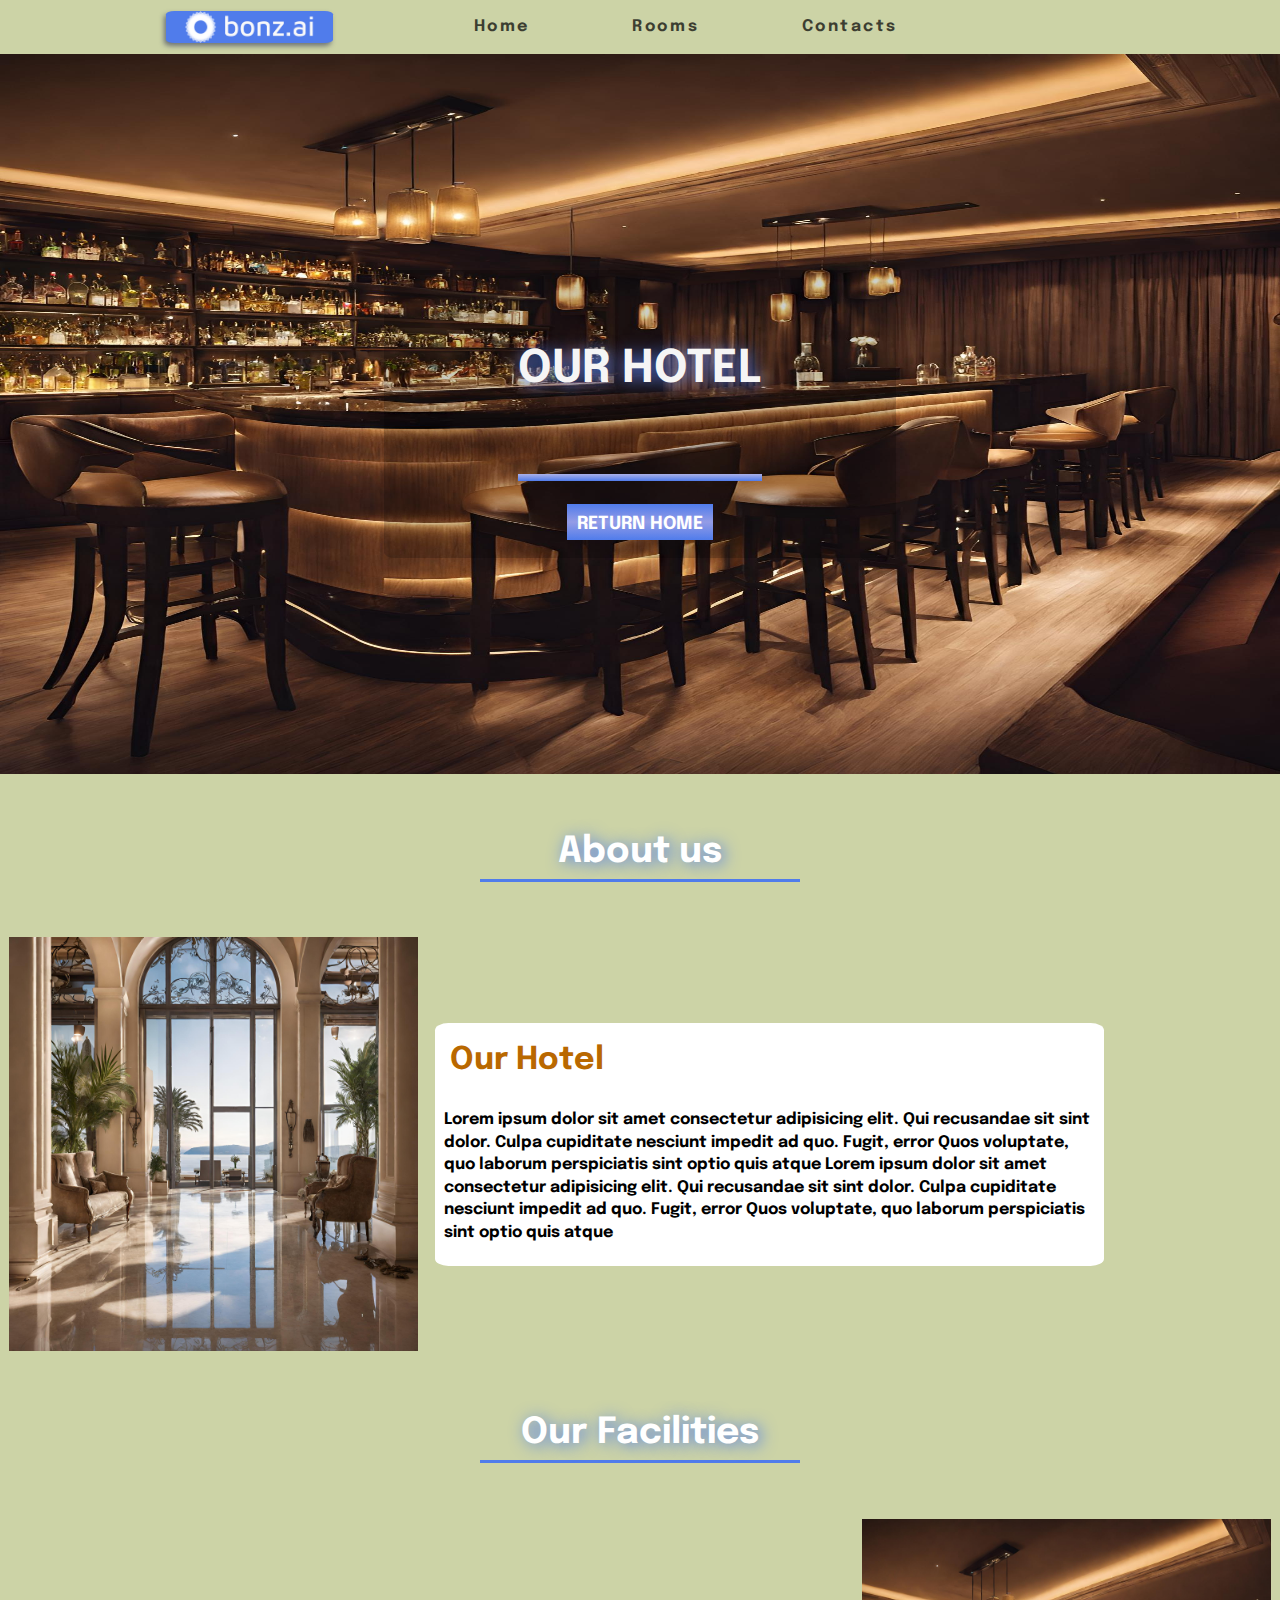
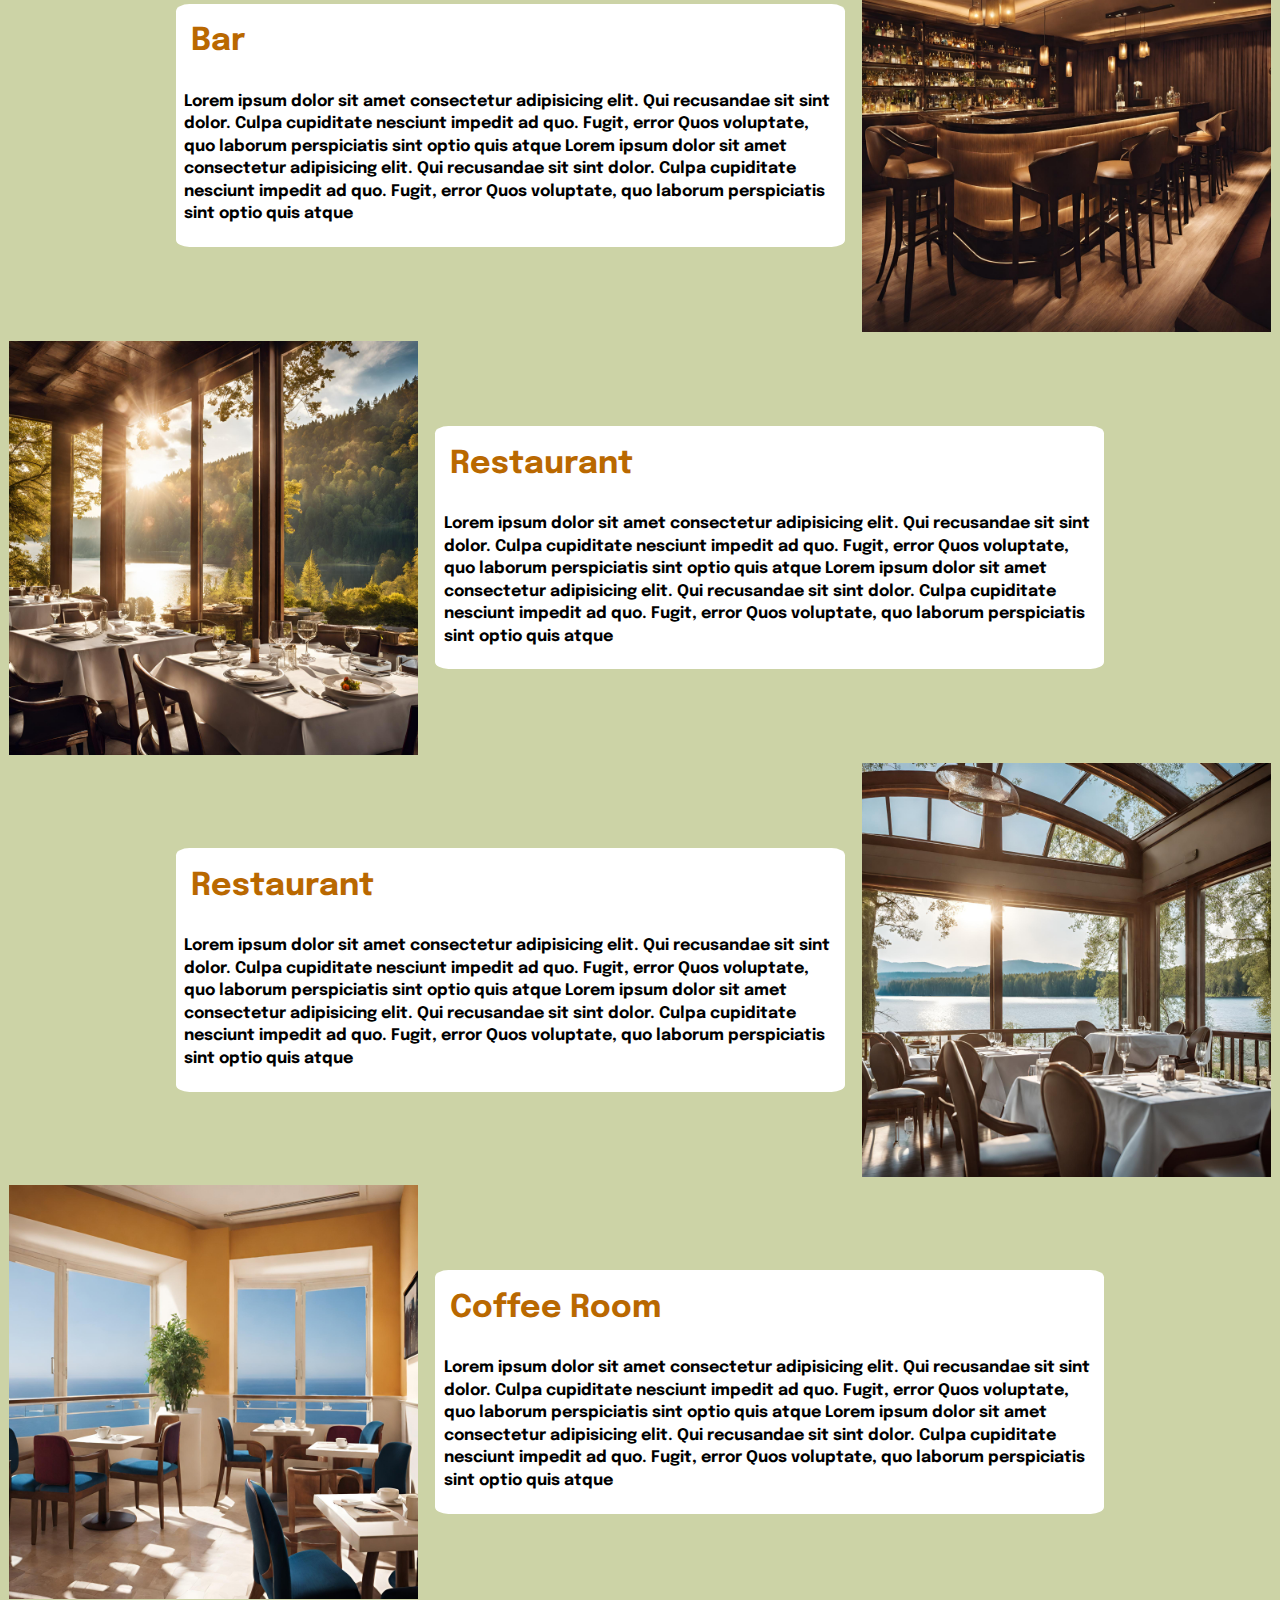
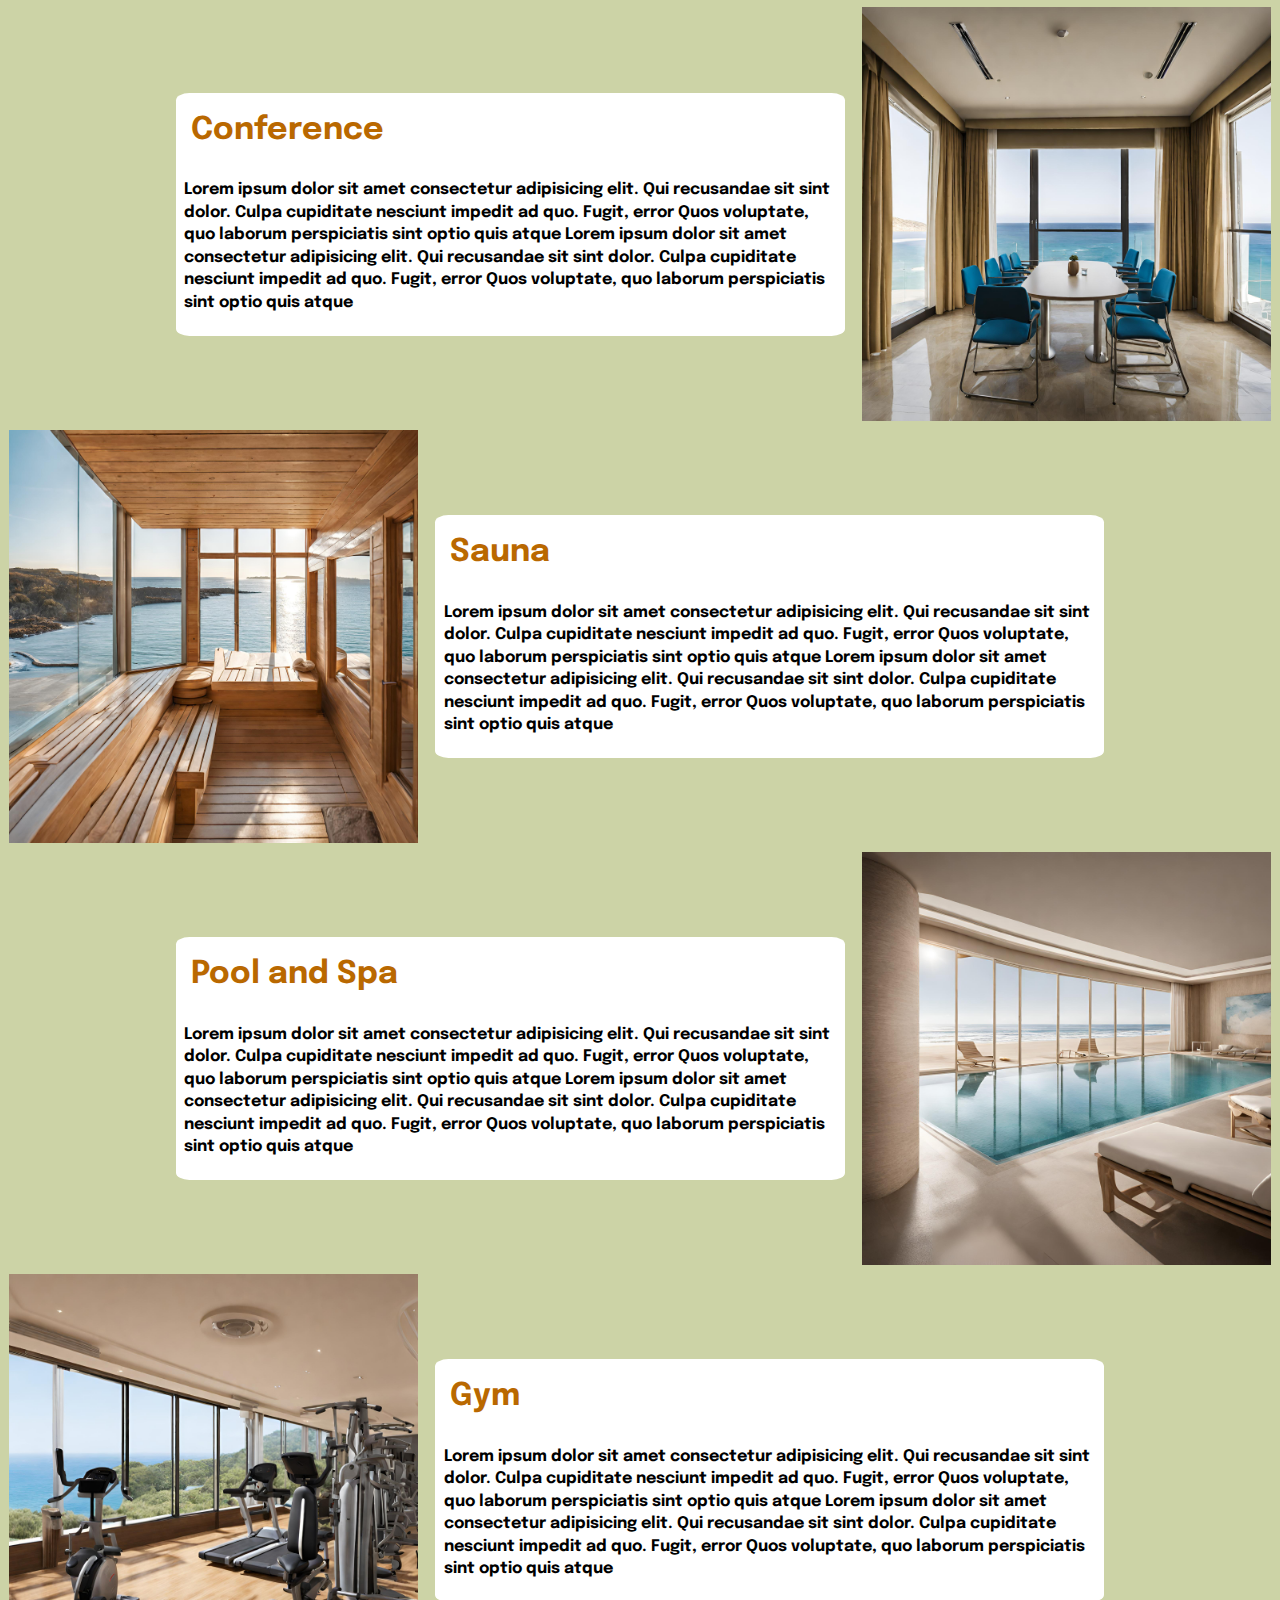
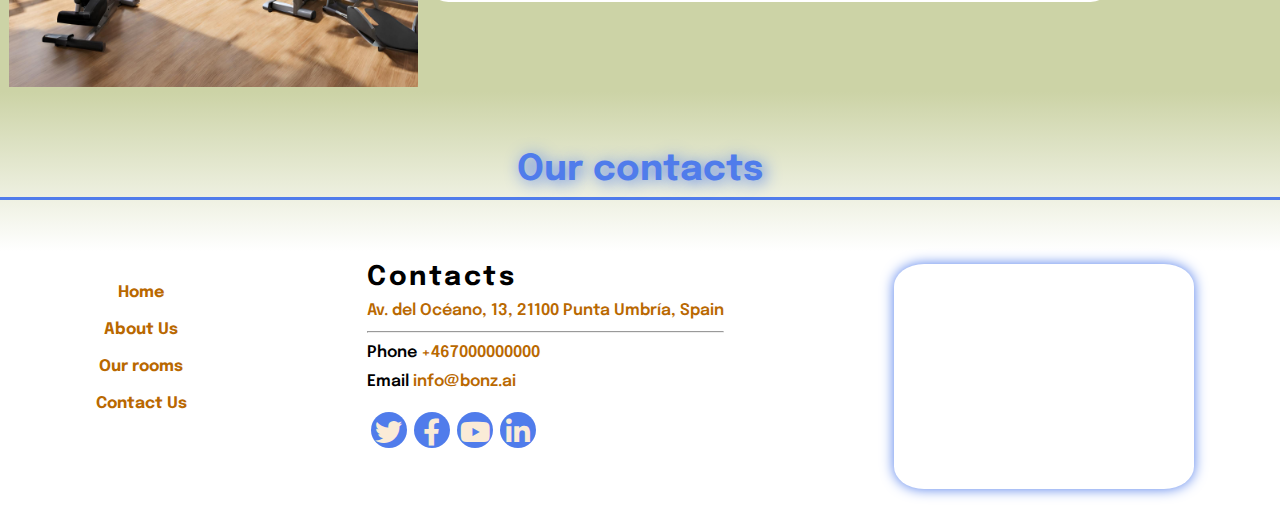
==== about us.html @ ee821bd0 "About us.html added and fixed, modified grid, some new image" ====
<!DOCTYPE html>
<html lang="en">
<head>
    <meta charset="UTF-8">
    <meta name="viewport" content="width=device-width, initial-scale=1.0">
    <meta name="author" content="Paulius Kamuntavicius">
    <link rel="icon" type="image/x-icon" href="/bonzai-assets/assets/logo/bonz.ai-logo-white-portrait.png">
    <link rel="stylesheet" href="https://cdnjs.cloudflare.com/ajax/libs/font-awesome/6.0.0-beta3/css/all.min.css">
    <link rel="stylesheet" href="./css/styles.css">
    <title>Bonzai-hotel</title>
</head>
<body>
    <section class="wrapper">
        <header class="header">
            <div class="logo">
                <img src="/bonzai-assets/assets/logo/bonz.ai-logo-white-landscape.png" alt="bonzai">
            </div>
            <nav class="navbar">
                <ul class="navbar__list">
                    <li class="navbar__item"><a href="index.html">Home</a></li>
                    <li class="navbar__item"><a href="#our-rooms">Rooms</a></li>
                    <li class="navbar__item"><a href="#contacts">Contacts</a></li>
                </ul>
            </nav>  
        </header>
        <section class="hero-image hero-image--page3">
            <section class="content">
                <h1 class="content__title content__title--modifier">OUR HOTEL</h1>
                <div class="content__line"></div>
                <a href="index.html" class="btn btn--primary margin-change">RETURN HOME</a>
            </section>
        </section>
 <!---------------------------------About us----------------------------------------------------> 

        <section class="row row--about-us">
            <h2 id="about-us" class="row-title row-title--mode">About us</h2>
        </section>

        <section class= "entrance-image">
            <img src="/bonzai-assets/assets/photos/entrance hall.jpg" alt="Entrance" class="about-us-image">
        </section>
        <article class="about-us-content">
            <section class="about-us-content-card">
                <h2 class="about-us-content__title">Our Hotel</h2>
                <p class="about-us-content__description">Lorem ipsum dolor sit amet consectetur adipisicing elit.
                     Qui recusandae sit sint dolor. Culpa cupiditate nesciunt impedit ad quo. Fugit, error Quos 
                     voluptate, quo laborum perspiciatis sint optio quis atque
                     Lorem ipsum dolor sit amet consectetur adipisicing elit. Qui recusandae sit sint dolor. Culpa
                    cupiditate nesciunt impedit ad quo. Fugit, error Quos 
                     voluptate, quo laborum perspiciatis sint optio quis atque
                    </p>
            </section>
        </article>
 <!---------------------------------Our Facilities---------------------------------------------------->

        <section class="row row--facilities-mode">
            <h2 id="facilities" class="row-title row-title--mode">Our Facilities</h2>
        </section>
        
        <article class="about-us-content about-us-content--to-right-side">
            <section class="about-us-content-card">
                <h2 class="about-us-content__title">Bar</h2>
                <p class="about-us-content__description">Lorem ipsum dolor sit amet consectetur adipisicing elit.
                     Qui recusandae sit sint dolor. Culpa cupiditate nesciunt impedit ad quo. Fugit, error Quos 
                     voluptate, quo laborum perspiciatis sint optio quis atque
                     Lorem ipsum dolor sit amet consectetur adipisicing elit. Qui recusandae sit sint dolor. Culpa
                    cupiditate nesciunt impedit ad quo. Fugit, error Quos 
                     voluptate, quo laborum perspiciatis sint optio quis atque
                    </p>
            </section>
        </article>
        <section class= "bar-image">
            <img src="/bonzai-assets/assets/photos/inside bar .jpg" alt="Bar" class="about-us-image">
        </section>
        
        <section class= "restaurant1-image">
            <img src="/bonzai-assets/assets/photos/restaurant with lake.jpg" alt="Restaurant 1" class="about-us-image">
        </section>
        <article class="about-us-content">
            <section class="about-us-content-card">
                <h2 class="about-us-content__title">Restaurant</h2>
                <p class="about-us-content__description">Lorem ipsum dolor sit amet consectetur adipisicing elit.
                     Qui recusandae sit sint dolor. Culpa cupiditate nesciunt impedit ad quo. Fugit, error Quos 
                     voluptate, quo laborum perspiciatis sint optio quis atque
                     Lorem ipsum dolor sit amet consectetur adipisicing elit. Qui recusandae sit sint dolor. Culpa
                    cupiditate nesciunt impedit ad quo. Fugit, error Quos 
                     voluptate, quo laborum perspiciatis sint optio quis atque
                    </p>
            </section>
        </article>

        <article class="about-us-content about-us-content--to-right-side">
            <section class="about-us-content-card">
                <h2 class="about-us-content__title">Restaurant</h2>
                <p class="about-us-content__description">Lorem ipsum dolor sit amet consectetur adipisicing elit.
                     Qui recusandae sit sint dolor. Culpa cupiditate nesciunt impedit ad quo. Fugit, error Quos 
                     voluptate, quo laborum perspiciatis sint optio quis atque
                     Lorem ipsum dolor sit amet consectetur adipisicing elit. Qui recusandae sit sint dolor. Culpa
                    cupiditate nesciunt impedit ad quo. Fugit, error Quos 
                     voluptate, quo laborum perspiciatis sint optio quis atque
                    </p>
            </section>
        </article>
        <section class= "restaurant2-image">
            <img src="/bonzai-assets/assets/photos/restaurant with lake view.jpg" alt="Restaurant 2" class="about-us-image">
        </section>

        <section class= "coffee-room-image">
            <img src="/bonzai-assets/assets/photos/coffe room 2.jpg" alt="Coffee room" class="about-us-image">
        </section>
        <article class="about-us-content">
            <section class="about-us-content-card">
                <h2 class="about-us-content__title">Coffee Room</h2>
                <p class="about-us-content__description">Lorem ipsum dolor sit amet consectetur adipisicing elit.
                     Qui recusandae sit sint dolor. Culpa cupiditate nesciunt impedit ad quo. Fugit, error Quos 
                     voluptate, quo laborum perspiciatis sint optio quis atque
                     Lorem ipsum dolor sit amet consectetur adipisicing elit. Qui recusandae sit sint dolor. Culpa
                    cupiditate nesciunt impedit ad quo. Fugit, error Quos 
                     voluptate, quo laborum perspiciatis sint optio quis atque
                    </p>
            </section>
        </article>
        <article class="about-us-content about-us-content--to-right-side">
            <section class="about-us-content-card">
                <h2 class="about-us-content__title">Conference</h2>
                <p class="about-us-content__description">Lorem ipsum dolor sit amet consectetur adipisicing elit.
                     Qui recusandae sit sint dolor. Culpa cupiditate nesciunt impedit ad quo. Fugit, error Quos 
                     voluptate, quo laborum perspiciatis sint optio quis atque
                     Lorem ipsum dolor sit amet consectetur adipisicing elit. Qui recusandae sit sint dolor. Culpa
                    cupiditate nesciunt impedit ad quo. Fugit, error Quos 
                     voluptate, quo laborum perspiciatis sint optio quis atque
                    </p>
            </section>
        </article>
        <section class= "meeting-room-image">
            <img src="/bonzai-assets/assets/photos/meeting-room.jpg" alt="Meeting-room" class="about-us-image">
        </section>

        <section class= "sauna-image">
            <img src="/bonzai-assets/assets/photos/sauna with view 2.jpg" alt="Sauna" class="about-us-image">
        </section>
        <article class="about-us-content">
            <section class="about-us-content-card">
                <h2 class="about-us-content__title">Sauna</h2>
                <p class="about-us-content__description">Lorem ipsum dolor sit amet consectetur adipisicing elit.
                     Qui recusandae sit sint dolor. Culpa cupiditate nesciunt impedit ad quo. Fugit, error Quos 
                     voluptate, quo laborum perspiciatis sint optio quis atque
                     Lorem ipsum dolor sit amet consectetur adipisicing elit. Qui recusandae sit sint dolor. Culpa
                    cupiditate nesciunt impedit ad quo. Fugit, error Quos 
                     voluptate, quo laborum perspiciatis sint optio quis atque
                    </p>
            </section>
        </article>
        <article class="about-us-content about-us-content--to-right-side">
            <section class="about-us-content-card">
                <h2 class="about-us-content__title">Pool and Spa</h2>
                <p class="about-us-content__description">Lorem ipsum dolor sit amet consectetur adipisicing elit.
                     Qui recusandae sit sint dolor. Culpa cupiditate nesciunt impedit ad quo. Fugit, error Quos 
                     voluptate, quo laborum perspiciatis sint optio quis atque
                     Lorem ipsum dolor sit amet consectetur adipisicing elit. Qui recusandae sit sint dolor. Culpa
                    cupiditate nesciunt impedit ad quo. Fugit, error Quos 
                     voluptate, quo laborum perspiciatis sint optio quis atque
                    </p>
            </section>
        </article>
        <section class= "pool-image">
            <img src="/bonzai-assets/assets/photos/inside pool1.jpg" alt="Pool" class="about-us-image">
        </section>

        <section class= "gym-image">
            <img src="/bonzai-assets/assets/photos/gym.jpg" alt="Gym" class="about-us-image">
        </section>
        <article class="about-us-content">
            <section class="about-us-content-card">
                <h2 class="about-us-content__title">Gym</h2>
                <p class="about-us-content__description">Lorem ipsum dolor sit amet consectetur adipisicing elit.
                     Qui recusandae sit sint dolor. Culpa cupiditate nesciunt impedit ad quo. Fugit, error Quos 
                     voluptate, quo laborum perspiciatis sint optio quis atque
                     Lorem ipsum dolor sit amet consectetur adipisicing elit. Qui recusandae sit sint dolor. Culpa
                    cupiditate nesciunt impedit ad quo. Fugit, error Quos 
                     voluptate, quo laborum perspiciatis sint optio quis atque
                    </p>
            </section>
        </article>
        

 <!---------------------------------Contacts---------------------------------------------------->

        <section class="row row--contacts-mode">
            <h2 id="contacts" class="row-title row-title--mode">Our contacts</h2>
        </section>
        
        <footer class="footer">
            <section class="contact contact--section">
                <section>
                    <section class="hotel-links">
                        <a class="hotel-links__link" href="index.html">Home</a>
                        <a class="hotel-links__link" href="">About Us</a>
                        <a class="hotel-links__link" href="#our-rooms">Our rooms</a>
                        <a class="hotel-links__link" href="#contacts">Contact Us</a>
                    </section>
                </section>
                <section class="contact__info">
                    <h4 class="contact__title">Contacts</h4>
                    <p class="contact__address">Av. del Océano, 13, 21100 Punta Umbría, Spain</p>
                    <hr>
                    <p class="contact__phone">
                        <span class="contact__label">Phone</span>
                        <a href="tel:+467000000000" class="contact__link"> +467000000000</a>       
                    </p>
                    <p class="contact__email">
                        <span class="contact__label">Email</span>
                        <a href="mailto:info@bonz.ai" class="contact__link"> info@bonz.ai</a>
                    </p>
                    <section class="social-icons">
                        <a class="social-icons__link" href="https://twitter.com"><i class="fab fa-twitter"></i></a>
                        <a class="social-icons__link" href="https://www.facebook.com"><i class="fab fa-facebook-f"></i></a>
                        <a class="social-icons__link" href="https://www.youtube.com/"><i class="fab fa-youtube"></i></a>
                        <a class="social-icons__link" href="https://www.linkedin.com/"><i class="fab fa-linkedin-in"></i></a>
                    </section>
                </section>
                <section class="contact__map">
                    <iframe class="contact__map-iframe" src="https://www.google.com/maps/embed?pb=!1m14!1m8!1m3!1d6357.996415092748!2d-6.957018733153705!3d37.176513569054876!3m2!1i1024!2i768!4f13.1!3m3!1m2!1s0xd11d6d578b47a79%3A0xef278a4474e8c852!2sPlaya%20de%20Punta%20Umbr%C3%ADa!5e0!3m2!1sen!2sse!4v1697288946475!5m2!1sen!2sse"  allowfullscreen="" loading="lazy" referrerpolicy="no-referrer-when-downgrade"></iframe>
                </section>
            </section>
        </footer>    
    </section>
</body>
</html>
---- css/styles.css ----
@import url("https://fonts.googleapis.com/css2?family=Roboto+Slab&display=swap");
@import url('vanilla.css');
@import url('https://fonts.googleapis.com/css2?family=Epilogue:ital,wght@0,200;0,600;0,700;0,800;0,900;1,200;1,800&display=swap');

:root
{
    --bg-div-color: #B2008A;
    --bg--color: #ccd3a6;
    --elements-blue-color: #507ceb;
    --text-brown-color: #b96800;
}
* {
    font-family: 'Epilogue';
    box-sizing: border-box;
    margin: 0;
    padding: 0;
}
body {
    /*font-family: 'Roboto Slab', serif;*/
    width: 100%;

}


.wrapper {
    display: grid;
    height: 100vh;
    margin: 0 auto;
    grid-template-columns: repeat(3,1fr);
    grid-auto-rows: 1fr; 
    row-gap: 0%;
}
/*----------------------Header----------------------*/
.header {
    margin: auto;
    height: 100%;
    width: 100%;
    background: var(--bg--color);
    grid-column: span 3;
    display: flex;
    justify-content: flex-start;
    align-items: center;
    padding-inline-start: 13vw;
}

.navbar {
    margin-right: auto;
    padding-left: 8%;
}
.navbar__list {
    display: flex;
    list-style: none;

}
.logo {
    display: flex;
    max-height: 5vh;
    min-width: 15%;
    margin: 1% 0 1%;
    /*aspect-ratio: 10/2;*/
    background-color: #507ceb;
    border-radius: 5% / 10%;
    box-shadow: -2px 3px 5px 0px rgba(50,56,89,0.61);
    
      
}
.logo img {
    object-fit: contain;
    min-width: 100%;
    height: 3.5vh;
}
.navbar__item {
    padding-inline: 4vw;
    
    
}
.navbar__item a {
    font-family: 'Epilogue';
    letter-spacing: 0.2vw;
    font-weight: 700;
    text-decoration: none;
    color: black;
    opacity: 0.7;
}
.navbar__item a:hover {
    opacity: 1;
    font-weight: 900;
}

/*------------------------Hero image-------------------------*/

.hero-image {
    grid-column: span 3;
    background-repeat: no-repeat;
    background-size: 100% 100%;
    aspect-ratio: 16/9;
    width: 100%;
    height: 100%;
    max-width: 100vw;
    display: flex;
    justify-content: center;
    align-items: center;
}

.hero-image--page1 {
    background-image:url(/bonzai-assets/assets/photos/09-day.jpg);
}

.hero-image--page2 {
    background-image:url(/bonzai-assets/assets/photos/09-night.jpg);
}

.hero-image--page3 {
    background-image: url(/bonzai-assets/assets/photos/inside\ bar\ .jpg);
}

.content
{
    width:40%;
    min-width: fit-content;
    height:40%;
    background:#00000030;
    display: flex;
    flex-direction: column;
    justify-content: center;
    align-items: center;
    padding: 0 1%;
    border-radius: 2%;
    cursor: default;
}
.content__title
{
    object-fit: contain;
    margin: auto;
    font-size: 5vh;
    color: whitesmoke;
    text-shadow: 0.1rem 0.1rem black;
}
.content__title--modifier {
    text-shadow: 0.1rem 0.1rem 1rem var(--elements-blue-color);
}

.content__line {
    height: 0.8vh;
    background: linear-gradient(#aab0e7, var(--elements-blue-color));
    margin: 1% 0 1%; 
    width: 50%;
    letter-spacing: 0.1vw;
}
.content__title2 {

    margin: auto;
    font-size: 2vh;
    color: whitesmoke;
    letter-spacing: 0.2vw;
}
.btn {
    width: 30%;
    height: 4vh;
    margin: 5vh auto 3vh;
    text-decoration: none;
    display: flex;
    justify-content: center;
    align-items: center;
    font-family: 'Epilogue';
    font-weight: bold;
    padding-top: 1%;
    
}
.btn--primary {
    background:linear-gradient(#507ceb,#949ce6,#507ceb);
    color: white; 
    font-size: 2vh;
    transition: 0.8s;
}
.btn--primary:hover
{
    box-shadow: 0px 5px 6px 3px rgba(50,56,89,0.61);
    font-size: 2.2vh;
    transform: scale(1.1);
}

.margin-change {
    margin: 2vh 2vw 2vh;
}

/*-----------------------------Searchbar------------------*/
.search-bar
{
    grid-column: span 3;
    background:linear-gradient(#ffffff,#ccd3a6);
    display: flex;
    align-items: center;
    justify-content: center;
    padding: 1% 0 0;
    height: 8vh;

}

.search-bar--column {
    flex-direction: column;
    gap: 1vh;
    padding: 2vh 1vw 1vh 1vw;
    height: auto;

}

#search-form {
    display: flex;
    align-items: center;
    flex-wrap: wrap;
    gap: 2vw;
}

.arrival,.btn--secondary {
    margin: 0 3vw;
}

.btn--secondary {

    background:linear-gradient(#507ceb,#949ce6,#507ceb);
    width: 10%;
    height: 75%;
    border-radius: 1vh;
    font-size: 100%;
    color: white;
    padding: 0;
    transition: 0.8s;
}

.btn--secondary:hover {
    box-shadow: 0px 5px 6px 3px rgba(50,56,89,0.61);
    font-size: 2.2vh;
    transform: scale(1.05)translateY(-5%);
    
    
}

.arrival__text,.departure__text {

    font-weight: bold;
    letter-spacing: 0.1vw;
}

.selection-window,.search-bar option{

    font-weight: 600;
    background-color: beige;
}

.search-bar__rooms {
    font-weight: bold;
    letter-spacing: 0.1vw;
    color: var(--text-brown-color);
}

.checkbox-bar {
    display: flex;
    gap: 2vw
}

.checkbox-bar--mod
{
    color: var(--text-brown-color);
    font-size: 2vh;
    font-weight: 600;
}

.guests__label,
.room-type__label{
    font-weight:600;
    color: var(--text-brown-color);
}

.room-type__select,
.guests__select {
    font-weight:600;
    color:var(--elements-blue-color);
}

#price-value,
#size-value {
    color: var(--elements-blue-color);
}

.checkbox-bar__label,
.checkbox-bar__checkbox {
   margin : 1vh 0 0;
}

.checkbox-bar__checkbox {
    height: 1rem;
    width: 1rem;
}

.custom-range {
    -webkit-appearance: none;
    background: linear-gradient(to right, #8fa4dac2, #507ceb, #0000ff);
    border-radius: 10% 10% / 90% 90%;
}
.custom-range::-webkit-slider-thumb {
    -webkit-appearance: none;
    appearance: none;
    width: 1rem;
    height: 1rem;
    background: var(--text-brown-color); 
    border-radius: 50%; 
}
.submit-button {
    padding: 0 0.5vw;
    font-size: 2vh;
    font-weight: 600;
    color: white;
    background-color: var(--text-brown-color);
    border: none;
    transition: 0.5s;
    width: fit-content;
    border-radius: 10% / 50%;
    
}
.submit-button:hover {
    transform: scale(1.1);
    box-shadow: 0px 4px 9px 5px rgba(50,56,89,0.61);
}
/*-----------------------------------Row between-----------------*/
.row {

    display: flex;
    align-items: center;
    justify-content: center;
    background-color: #ccd3a6;
}

.row--services-mode {
    grid-column: span 3;


}

.row--rooms-mode {
    grid-column: span 3;
    min-width: fit-content;

}
.row--rooms-mode2 {
    grid-column: span 3;
}

.row--contacts-mode {
    grid-column: span 3;

}

.row--services-mode,
.row--rooms-mode,
.row--contacts-mode,
.row--facilities-mode,
.row--about-us {
    padding: 4% 0 4%;
}

.row-title {
    width: 25vw;
    min-width: fit-content;
    display: flex;
    align-items: center;
    justify-content: center;
    cursor:default;
}
.row-title--mode {
    color: white;
    border-bottom: 0.2rem solid var(--elements-blue-color);
    text-shadow: 0.2rem 0.1rem 1rem var(--elements-blue-color);
    font-size: 4vh;
    padding: 1vh 0;
    
}
.row--contacts-mode h2 {
    width: 100%;
    color: var(--elements-blue-color);

}
.row--contacts-mode {
background:linear-gradient(#ccd3a6,#ffffff);
}

.row--facilities-mode {
    grid-column: span 3;

}
.row--about-us {
    grid-column: span 3;
}

/*-------------------------------------Our services------------------------*/
.services {

    grid-column: span 3;
    background-color: var(--bg--color);
    display: flex;
}


.services section {

    display: flex;
    flex-direction: column;
    margin: auto;
    flex: 1;
    align-items: center;
    padding: 1% 1% 0;
    
}
.services__logo-link {
    width: 7vw;
    height: 7vh;
    outline: 1vh solid #0044cd14;
    border-radius: 1%;
    background: var(--elements-blue-color);
    box-shadow: 0px 2px 8px 3px rgba(50,56,89,0.61);
    transition: 0.5s;
}
.services__logo-link:hover {
    transform: scale(1.08);
}
.services__logo-img {
    width: 100%;
    height: 100%;
    color:antiquewhite;
}
.services__title {
    text-align: center;
    padding: 2vh 0;
    font-size: 2vh;
}
.services__description {
    
    text-align: center;
    font-size: 1.5vh;
    font-weight: 600;
}

/*-------------------------------------Rooms cards offer ------------------------------*/
.room {
    grid-column: span 3;
    display:flex ;
    flex-direction: row;
    background-color: #ccd3a6;
}

.room__figure {
    position: relative;
    padding: 1%;
    transition: 1s 0.2ms;
}

.room__figure:hover {
    transform: scale(1.12) translate(6%, -5%);
    z-index: 2;
}
.room__figure:nth-of-type(2):hover {
    transform: scale(1.11) translate(0, -5%);
}
.room__figure:nth-of-type(3):hover {
    transform: scale(1.12) translate(-6%, -5%);
    z-index: 1;
}

.room__heading {
    position: absolute;
    display: flex;
    flex-direction: column;
    justify-content: space-between;
    height: 100%;
    z-index: 1;
    font-size: 2vw; 
    top: 0;
    left: 0;
    right: 0;
    padding: 3% ;
    margin-top: auto;
}
.room__price {
    color: antiquewhite;
    padding: 1rem;
    align-self: flex-start;
    text-align: left;
    font-weight: 600;
    background: #507ceb;
    border-radius: 0 10% 10% 0 / 0 50% 50% 0;
}

.rooms__heading-title {
    align-self: flex-end;
    margin-top: auto;
    color: antiquewhite;
    letter-spacing: 0.2vw ;
}

.room__figure img {
    width:100%;
    height: 100%;
}

/*--------------------------Room Card---------------------------*/
.room-cards-container {
    grid-column: span 3;
    display: flex;
    flex-wrap: wrap;
    justify-content: space-between;
    background-color: var(--bg--color);
    padding: 1%;
}

.room-card {
    width: calc(33.33% - 20px); 
    margin-bottom: 3%;
    position: relative;
    overflow: hidden;
    border-radius: 0 0 2% 2% / 2% 2%;
    background-color: white;
    

}

.room-card__image {
    max-width: 100%;
    max-height: 100%;
    width: auto;
    height: auto;
    aspect-ratio: 16/9;
    transition: 3s;
}

.room-card__book-now {
    text-decoration: none;
    position: absolute;
    bottom: 9vh; 
    font-size: 2vh;
    font-weight: 600;
    padding: 2%;
    left: 50%;
    border-radius:3% /10%;
    transform: translateX(50%);
    opacity: 0;
    transition: opacity 0.5s;
    color: white;
    background-color: var(--elements-blue-color);
  }
  
  .room-card:hover .room-card__book-now {
    opacity: 1;
   
  }
  .room-card:hover .room-card__image {
    transform: scale(1.3); 
}   
.room-card:hover .room-card__type {
    transform: translateY(-50%);
    font-weight: 700; 
    color: white;
    text-shadow: 0.1vh 0.2vh 0.3vh #00000033;

}

  .room-card__type,
  .room-card__price {
    padding: 2% 2%;
    font-size: 2.5vh;
    letter-spacing: 0.1vw;
    font-weight: 600;
    z-index: 1;
    color: var(--elements-blue-color);
    transition: transform 2s, font-weight 3s ease-in-out, color 0.5s, text-shadow 0.5s;
  }
  .room-card__price {
    font-size: 2vh;
    color: var(--text-brown-color);
  }

/*--------------------------About us-----------------------------*/

.about-us-content {
    grid-column: span 2;
    width: 100%;
    display: flex;
    flex-direction: column;
    justify-content: center;
    padding: 0% 1%;
    gap: 3vh;
    padding: 1%;
    background: var(--bg--color);
}

.about-us-content--to-right-side {
    align-items: flex-end;
}


.about-us-content-card {
    max-width: 80%;
    max-height: 100%;
    display: flex;
    flex-direction: column;
    gap: 3vh;
    padding: 1%;
    background-color: white;
    border-radius: 2% / 3%;
    width: fit-content;
    height: fit-content;
}

.about-us-content__title
{
    font-size: 3.5vh;
    color: var(--text-brown-color);
    padding: 2% 1% 1%;
}

.about-us-content__description {
    line-height: 2.5vh; 
    padding-bottom: 2%;
    font-weight:bolder;
    text-align: left;
}


.entrance-image,.bar-image,.restaurant1-image,.restaurant2-image,
.coffee-room-image,.meeting-room-image,.sauna-image,.gym-image,.pool-image  {
    grid-column: span 1;
    padding: 1% 2% 1%;
    background-color: var(--bg--color);
}


.about-us-image {
    max-width: 100%;
    height: 100%;
    
}



/*--------------------------Facilities-------------------------*/

.facilities {
    grid-column: span 3;
    display: flex;
    flex-wrap: wrap;
    justify-content: space-between;
    background-color: var(--bg--color);
    padding: 1%;
}

.facilities__item {
    position: relative;
    flex-basis: 50%;
}

.facilities__image {
    max-width: 100%;
    height: auto;
    display: block;
    z-index: 1;
}

.facilities__details {
    position: absolute;
    top: 0;
    left: 0;
    width: 100%;
    padding: 2% 0 1%;
    background-color: var(--elements-blue-color);
    color: white;
    text-align: center;
    font-size: 3vh;
    font-weight: 600;
    opacity: 0;
    transition: opacity 1s;
}

.facilities__item:hover .facilities__details {
    opacity: 1; /* Only changing opacity on hover */
}


/*--------------------------Footer-Contacts--------------------*/
.footer {
    grid-column: span 3;
 
    /* background: linear-gradient(to top, #ccd3a6cc, #ccd3a600, #ffffff);*/

}
.contact {
    display: flex;
    flex-direction: row;
    justify-content: space-around;  
}

.contact--section {
    padding: 1%;
    gap: 2%;
}
.contact__map-iframe {
    border: 0;
    border-radius: 10%;
    width: 100%;
    height: 25vh;
    box-shadow: 0 0 0.8rem var(--elements-blue-color);
    transition: 1s;
}
.contact__map-iframe:hover {
    transform: scale(1.05);
}

.contact__info {
    display: flex;
    flex-direction: column;
    gap: 5%;
    font-weight: 600;
}
.contact__title {
    font-size: 3vh;
    letter-spacing: 0.2vw;

}

.contact__address {
    color: var(--text-brown-color);
}
.contact__link {
    color: var(--text-brown-color);
    text-decoration: none;
}

.social-icons {
    display: flex; 
    margin: 2% 0;
}

.social-icons__link {
    display: inline-block;
    width: 4vh;
    height: 4vh;
    background-color: var(--elements-blue-color);
    color: antiquewhite;
    border: none;
    border-radius: 50%;
    text-align: center;
    text-decoration: none;
    font-size: 3vh;
    line-height: 5vh;
    margin: 1%;
}

.social-icons__link:hover {
    transform: scale(1.1);
}

.hotel-links {
    display: flex;
    flex-direction: column; 
    align-items: center;
    padding: 10px;
}

.hotel-links__link {
    text-decoration: none;
    color: var(--text-brown-color);
    font-weight: bold;
    margin: 10px 0; 
    transition: color 0.3s;
}

.hotel-links__link:hover {
    color: var(--elements-blue-color);
}

/*@keyframes fadein {
    0% {
        opacity: 0;
        transform: scale(0.8)
    }
    100% {
        opacity: 1;
        transform: scale(1.2);
    }
}*/
@media screen and (360px <= width < 600px) {

    .header {
        min-width: fit-content;
        flex-direction: column;
        padding-inline-start:0;
        padding: 1%;
        align-items: center;
    }
    .logo {
        min-width: 35%;
        max-width: 50%;
        margin: 1% 0 2%
    }
    .navbar {
        margin:0;
        padding-left: 0;
    }
    .hero-image {
            
            width: 100%;
            height: 100%;
    }
    .heading {
        font-size: 2vh;
    }
    .content {
        width: fit-content;
        height: fit-content;
    }
    .content__title {
        font-size: 4vh;
        text-align: center;
        padding: 0 1vh;
    }
    .btn--primary {
        text-align: center;
    }
    .search-bar {
        flex-direction: column;
        align-items: flex-start;
        height: fit-content;
    }
    .arrival,
    .departure,
    .btn--secondary {
        margin: 0.5vh auto;
    }
    .btn--secondary {
        text-align: center;
        width: fit-content;
        height: auto;
        padding: 1vw;
    }
    .row-title {
        min-width: fit-content;
    }
    .services {
        flex-direction: column;
        padding: 2vh 0;
    }
    .services section {
        flex-direction: row;
        flex-wrap: wrap;
        align-items: center;
        padding: 0 1vw 1vh;
    }
    .services__logo-link {
        max-height: 5vh;
        min-width: fit-content;
        margin: 0 3vw;
    }
    .services__logo-link:hover {
        transform: scale(1.1);
    }
    .services__description {
        padding: 2vh 0;
        text-align: left;
    }
    .room {
        flex-direction: column;
    }
    .room__figure {
        padding: 0;
        margin: 1.5% 8%;
    }

    .room__figure:hover,
    .room__figure:nth-of-type(2):hover
    {
        transform: scale(1.07);
    }
    .room__figure:nth-of-type(3):hover
     {
        transform: scale(1.07) translateY(-2%);
        overflow: hidden;
    }
    .room__heading {
        padding: 0;
    }
    .room__price {
        padding: 3%;
        font-size: 3vw;
    }
    .rooms__heading-title {
        margin: 0 auto;
        padding: 0 0 1vh;
        font-size: 3vh;
    }
}

@media screen and (600px <= width < 768px) {
 
    .hero-image {
            
            width: 100%;
            height: 100%;
    }
    .heading {
        font-size: 2vh;
    }
    .content {
        width: fit-content;
        height: fit-content;
    }
    .content__title {
        text-align: center;
        padding: 0 1vh;
    }
    .btn--primary {
        text-align: center;
    }
    .btn--secondary {
        text-align: center;
        width: auto;
        height: auto;
        padding: 1vw;
    }
    .row-title {
        min-width: fit-content;
    }
    .services {
        flex-direction: column;
        padding: 2vh 0;
    }
    .services section {
        flex-direction: row;
        flex-wrap: wrap;
        align-items: center;
        padding: 0 1vw 1vh;
    }
    .services__logo-link {
        max-height: 5vh;
        min-width: fit-content;
        margin: 0 3vw;
    }
    .services__logo-link:hover {
        transform: scale(1.1);
    }
    .services__description {
        padding: 2vh 0;
        text-align: left;
    }
    .room {
        flex-direction: column;
    }
    .room__figure {
        padding: 2.6%;
        margin: 0 10%;
    }
    .room__figure:hover,
    .room__figure:nth-of-type(2):hover
    {
        transform: scale(1.07);
    }
    .room__figure:nth-of-type(3):hover
     {
        transform: scale(1.07) translateY(-2%);
        overflow: hidden;
    }
    .room__price {
        padding: 3%;
        font-size: 3vw;
    }
    .rooms__heading-title {
        margin: 0 auto;
        padding: 0 0 1vh;
        font-size: 3vh;
    }
}
@media screen and (768px <= width < 1024px) {


    .content__title {
        padding: 0 1vh;
    }
    .btn--secondary {
        width: auto;
        padding: 1vw;
    }
    .services {
        flex-direction: column;
    }
    .services section {
        flex-direction: row;
        flex-wrap: wrap;
        align-items: center;
    }
    .services__logo-link {
        
        min-width: fit-content;
        margin: 0 3vw;
    }
}    
@media screen and  (1024px <= width <= 1200px) {
    


}
@media screen and  (1200px < width ) {
    
    .services__logo-link {
        width: 6vw;
    }

}
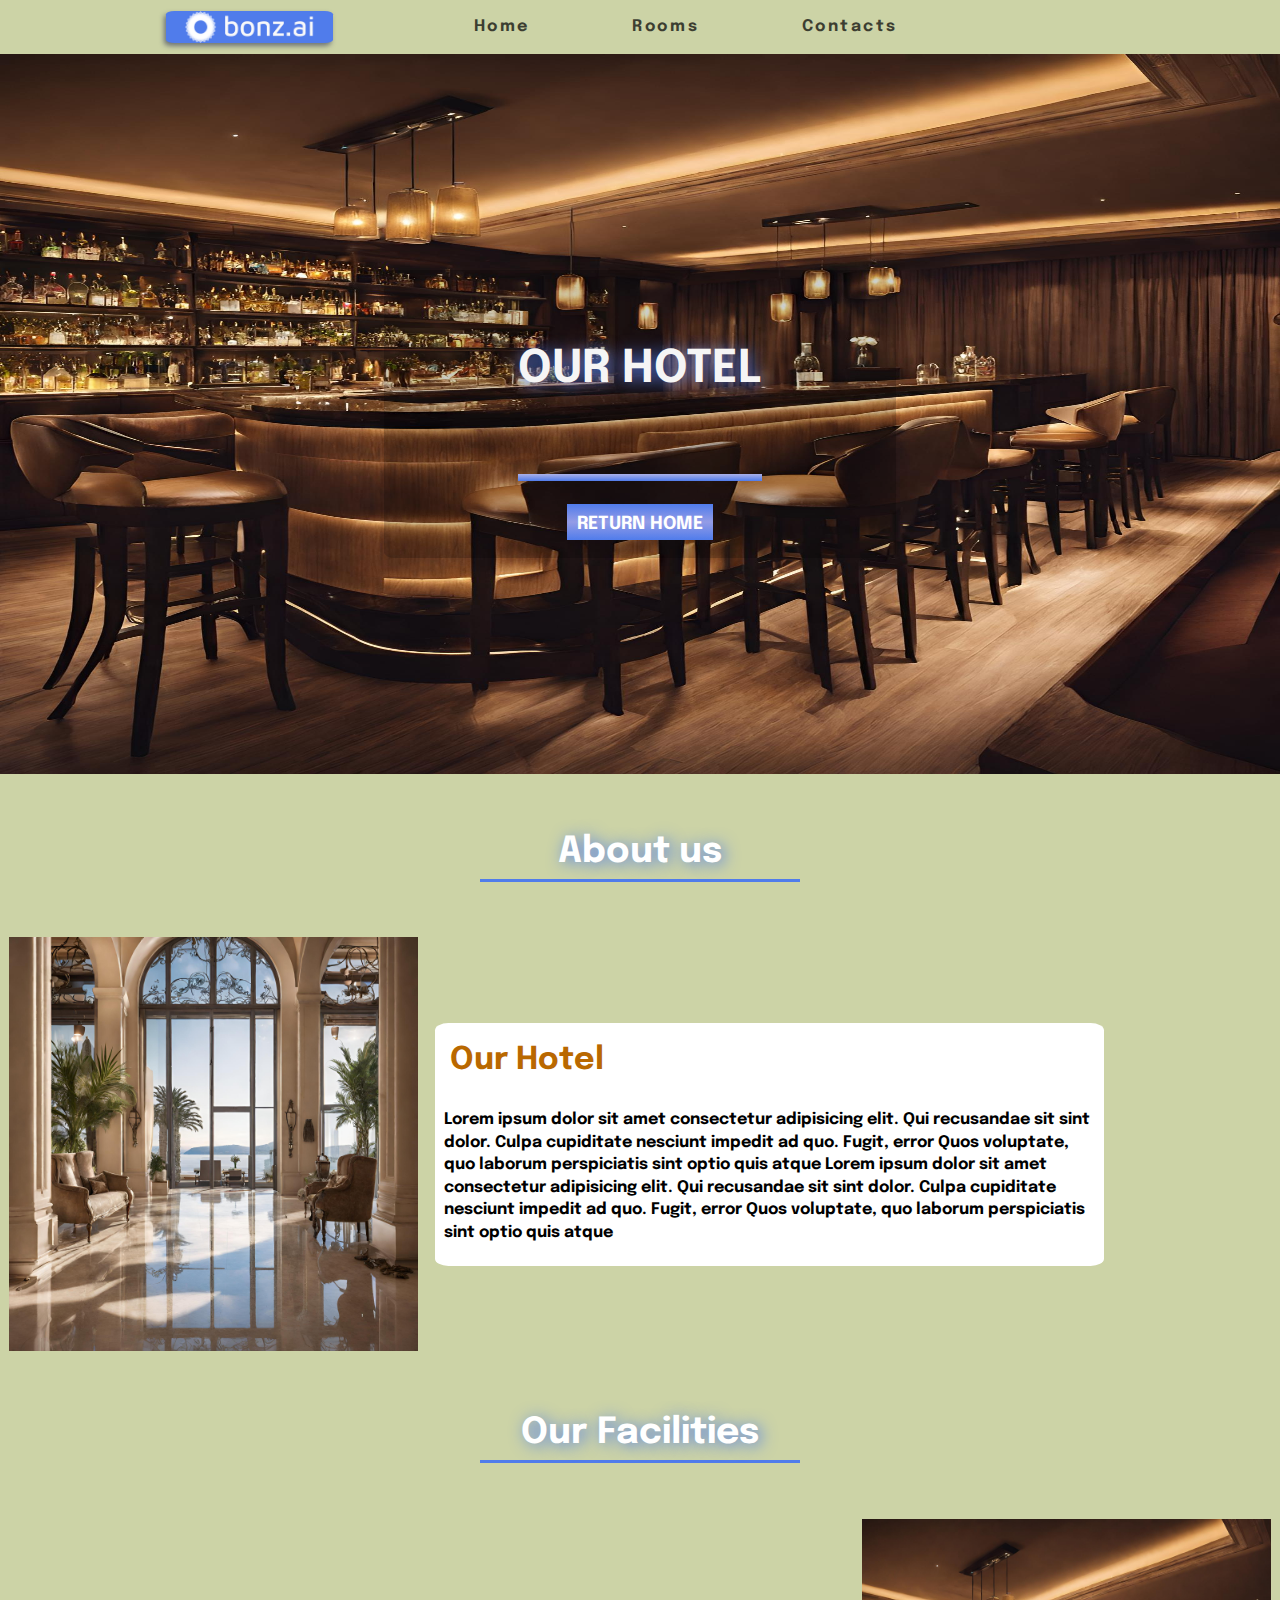
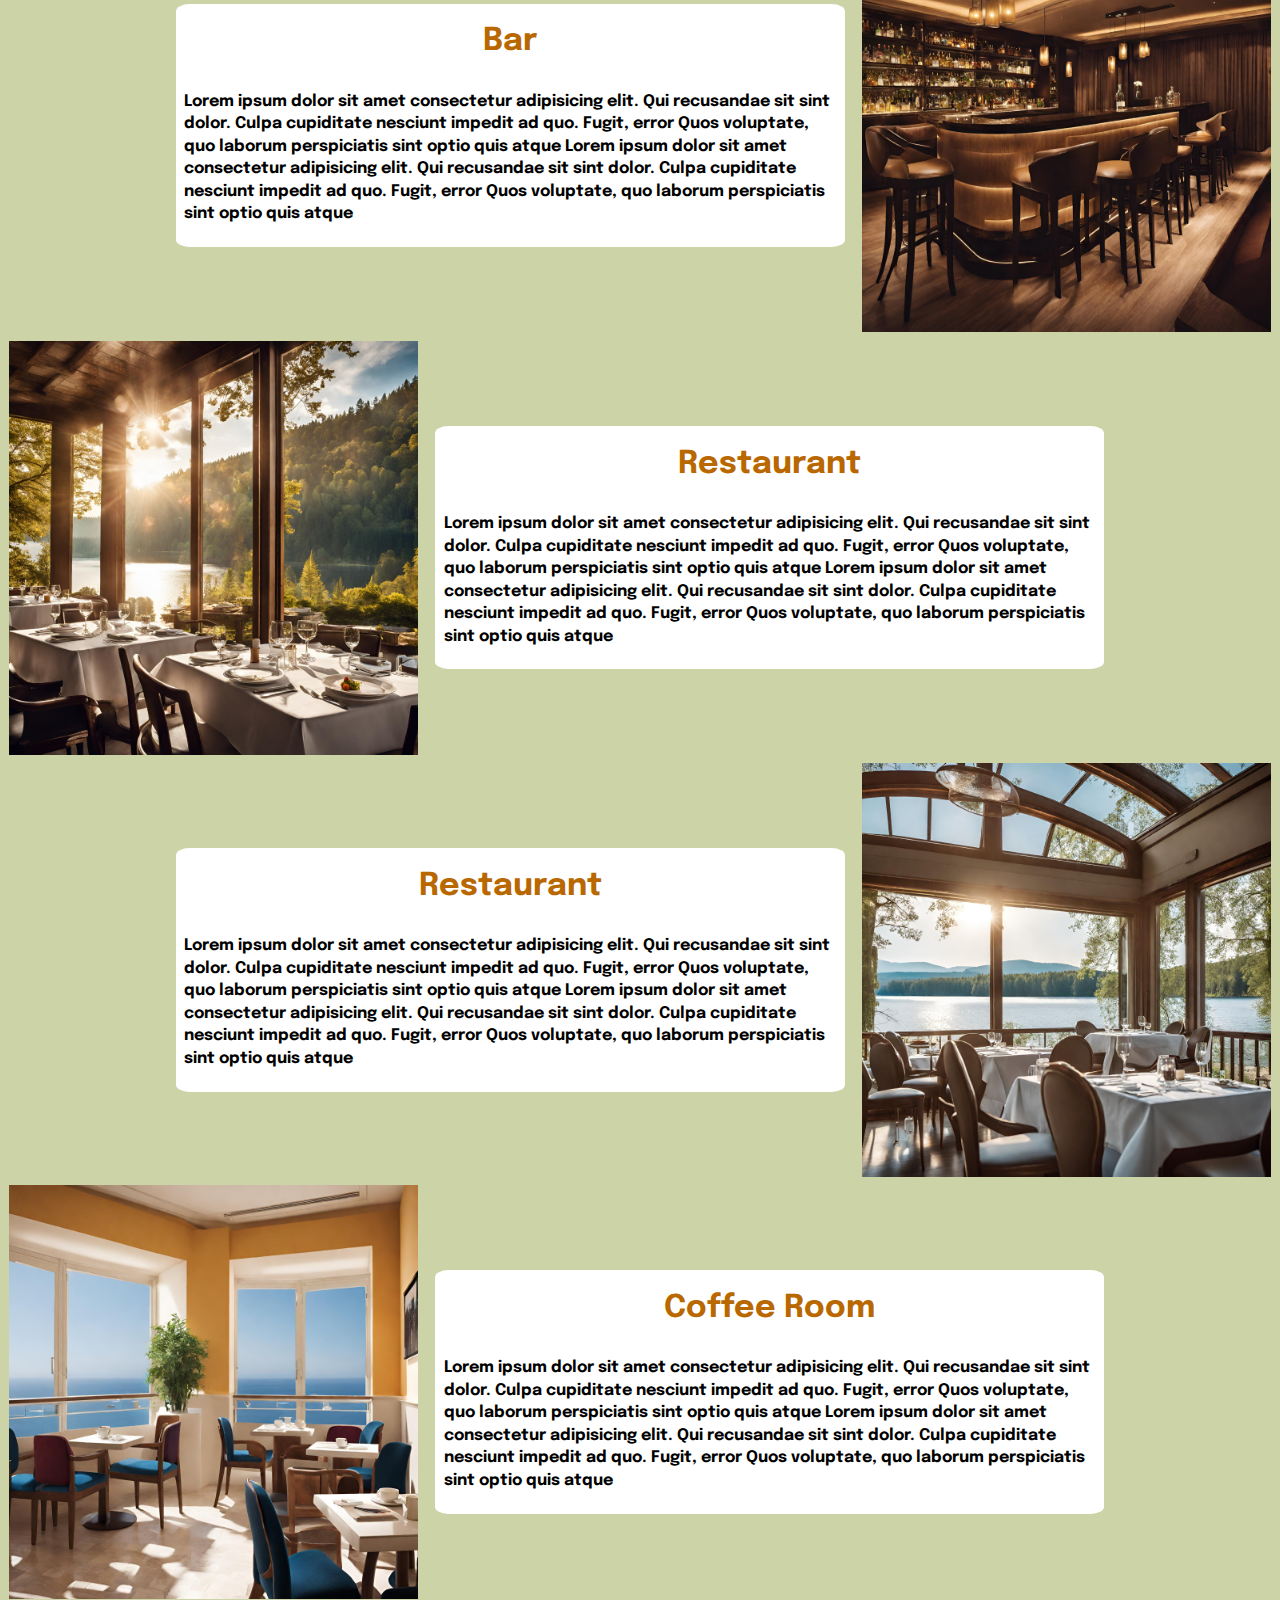
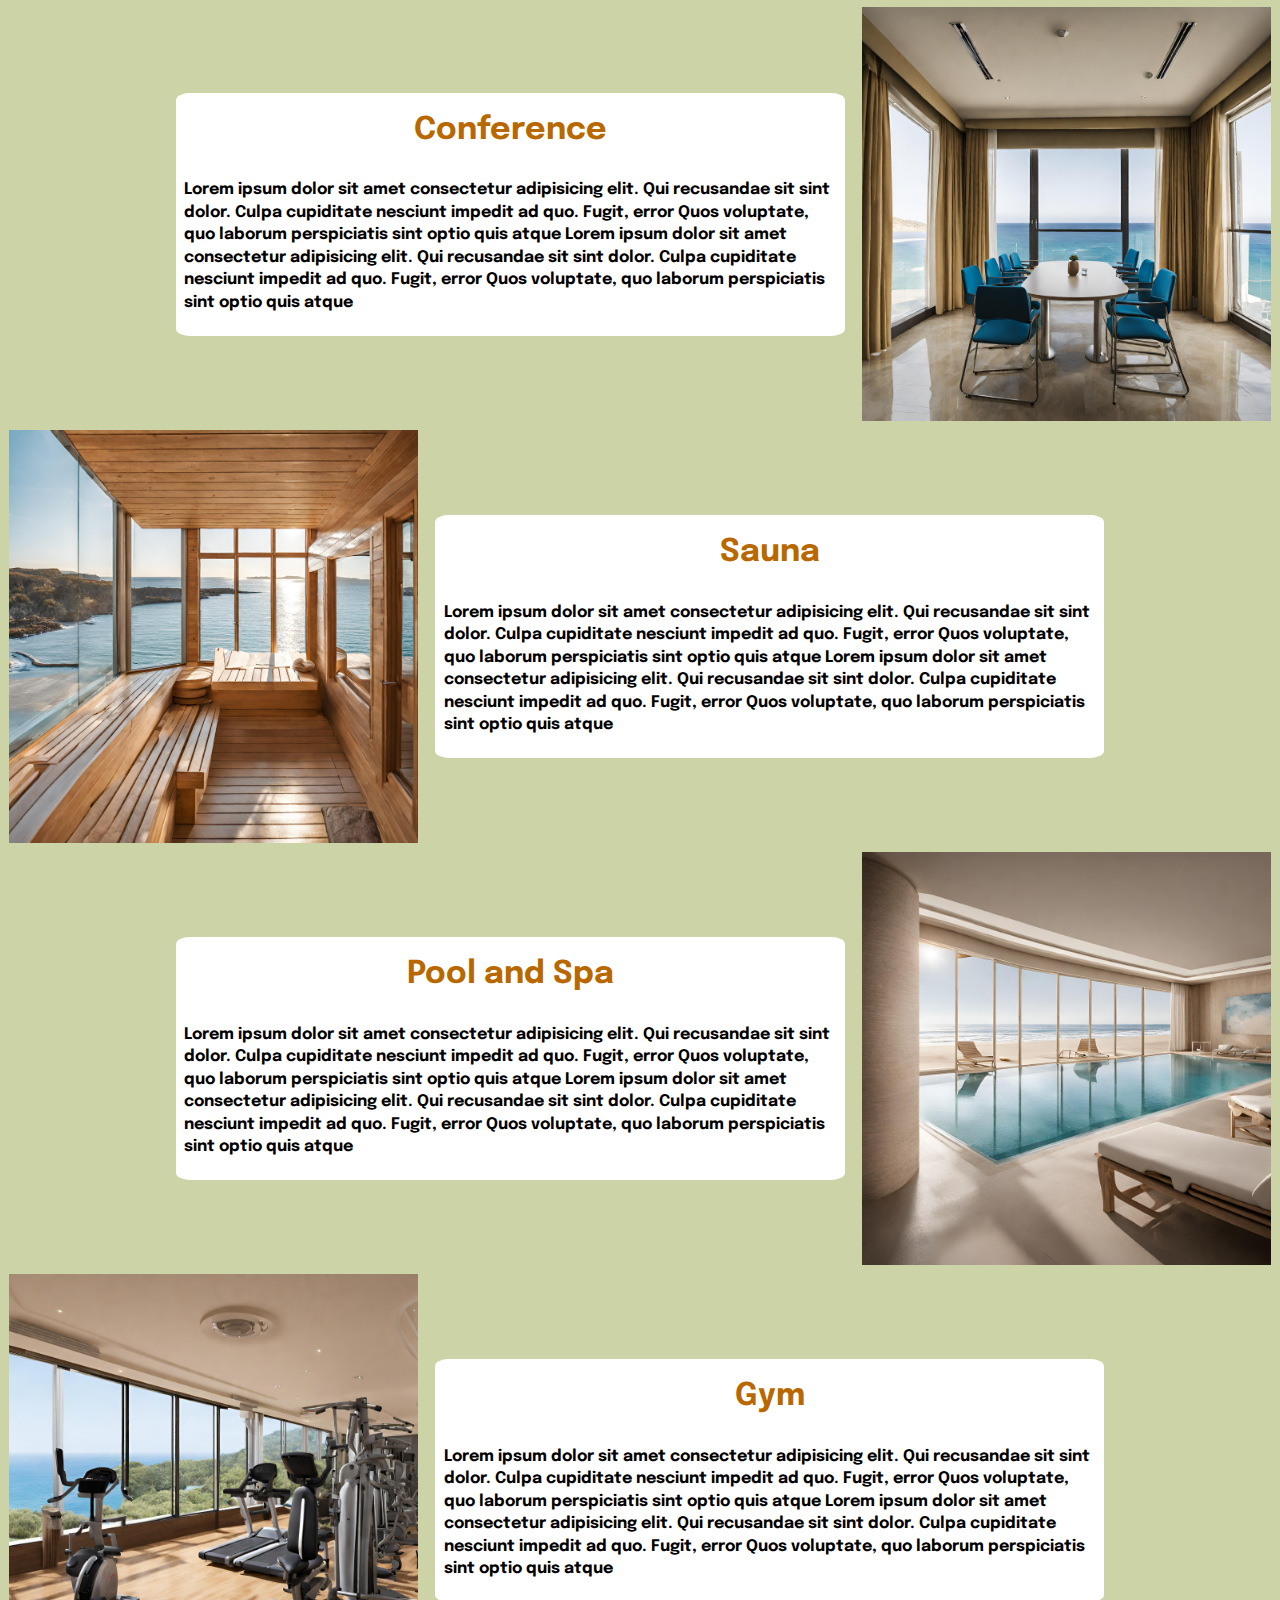
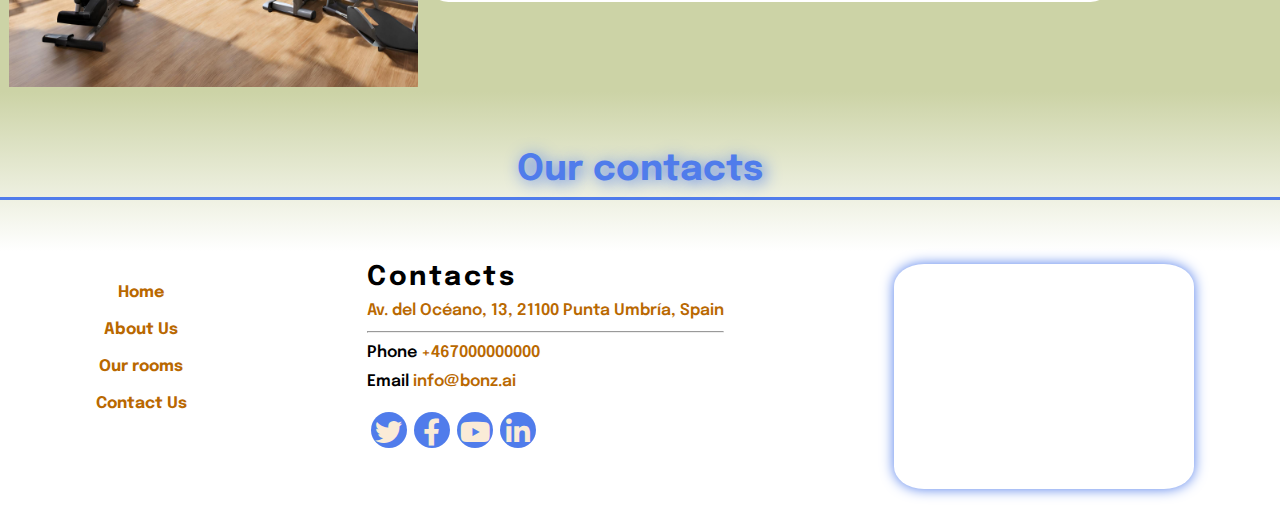
==== commit c8640d81: "Deluxe-room.html added and fixed,ready for other rooms" ====
--- a/about us.html
+++ b/about us.html
@@ -7,7 +7,7 @@
     <link rel="icon" type="image/x-icon" href="/bonzai-assets/assets/logo/bonz.ai-logo-white-portrait.png">
     <link rel="stylesheet" href="https://cdnjs.cloudflare.com/ajax/libs/font-awesome/6.0.0-beta3/css/all.min.css">
     <link rel="stylesheet" href="./css/styles.css">
-    <title>Bonzai-hotel</title>
+    <title>Bonzai hotel -  about us</title>
 </head>
 <body>
     <section class="wrapper">
@@ -41,7 +41,7 @@
         </section>
         <article class="about-us-content">
             <section class="about-us-content-card">
-                <h2 class="about-us-content__title">Our Hotel</h2>
+                <h2 class="about-us-content__title about-us-content__title--to-left-side">Our Hotel</h2>
                 <p class="about-us-content__description">Lorem ipsum dolor sit amet consectetur adipisicing elit.
                      Qui recusandae sit sint dolor. Culpa cupiditate nesciunt impedit ad quo. Fugit, error Quos 
                      voluptate, quo laborum perspiciatis sint optio quis atque
--- a/css/styles.css
+++ b/css/styles.css
@@ -8,6 +8,10 @@
     --bg--color: #ccd3a6;
     --elements-blue-color: #507ceb;
     --text-brown-color: #b96800;
+    --cards-title-font-size: 3.5vh;
+    --cards-description-font-size: 2.5vh;
+    --cards-description-font-weight: 600;
+
 }
 * {
     font-family: 'Epilogue';
@@ -112,6 +116,10 @@
 
 .hero-image--page3 {
     background-image: url(/bonzai-assets/assets/photos/inside\ bar\ .jpg);
+}
+
+.hero-image--page4 {
+    background-image: url(/bonzai-assets/assets/photos/03-day.jpg)
 }
 
 .content
@@ -383,6 +391,9 @@
 .row--contacts-mode {
 background:linear-gradient(#ccd3a6,#ffffff);
 }
+.row--contacts-mode--additional-padding {
+    padding: 20% 0 4%;
+}
 
 .row--facilities-mode {
     grid-column: span 3;
@@ -503,6 +514,7 @@
 }
 
 /*--------------------------Room Card---------------------------*/
+
 .room-cards-container {
     grid-column: span 3;
     display: flex;
@@ -578,6 +590,77 @@
     color: var(--text-brown-color);
   }
 
+/*----------------  Room page with descriptions-------------------*/ 
+
+.room-description {
+    padding: 5% 5%;
+    grid-column: span 3;
+    display: flex;
+    gap: 20%;
+    background-color: var(--bg--color);
+}
+
+.room-description__details,
+.room-description__info {
+    flex: 1;
+    width: 50%;
+    padding: 3%;
+    border-radius: 2% / 3%;
+    background-color: white;
+}
+.room-description__title {
+    margin: 0 0 3%;
+    font-size: var(--cards-title-font-size);
+    color: var(--text-brown-color);
+}
+
+.room-description__text,
+.room-description__info-item {
+    font-size: var(--cards-description-font-size);
+    font-weight: var(--cards-description-font-weight);
+    line-height: 3vh;
+    text-align: left;
+}
+
+.room-description__info-item {
+    padding: 0 0 5%;
+}
+
+.extra-info1,
+.extra-info2,
+.extra-info3 {
+    display: flex;
+    flex-wrap: wrap;
+    justify-content: space-between;
+    padding: 2% 1%;
+
+}
+
+.extra-info__list {
+    list-style: none;
+    width: 100%;
+    height: auto;
+    padding: 0 8% 0;
+    font-size: var(--cards-description-font-size);
+    font-weight: var(--cards-description-font-weight);
+}
+
+.extra-info__item {
+    display: flex;
+    align-items: center;
+    padding: 2% 1% 2%;
+    color: var(--elements-blue-color)
+    
+}
+
+.extra-info__item::before {
+    content: '-';
+    width: 1vw; 
+    display: inline-block;
+    text-align: right; 
+    margin-right: 0.8vw; 
+}
+
 /*--------------------------About us-----------------------------*/
 
 .about-us-content {
@@ -612,9 +695,13 @@
 
 .about-us-content__title
 {
+    text-align: center;
     font-size: 3.5vh;
     color: var(--text-brown-color);
     padding: 2% 1% 1%;
+}
+.about-us-content__title--to-left-side {
+    text-align: left;
 }
 
 .about-us-content__description {
@@ -626,7 +713,8 @@
 
 
 .entrance-image,.bar-image,.restaurant1-image,.restaurant2-image,
-.coffee-room-image,.meeting-room-image,.sauna-image,.gym-image,.pool-image  {
+.coffee-room-image,.meeting-room-image,.sauna-image,.gym-image,.pool-image,
+.room-image  {
     grid-column: span 1;
     padding: 1% 2% 1%;
     background-color: var(--bg--color);
@@ -680,7 +768,7 @@
 }
 
 .facilities__item:hover .facilities__details {
-    opacity: 1; /* Only changing opacity on hover */
+    opacity: 1; 
 }
 
 
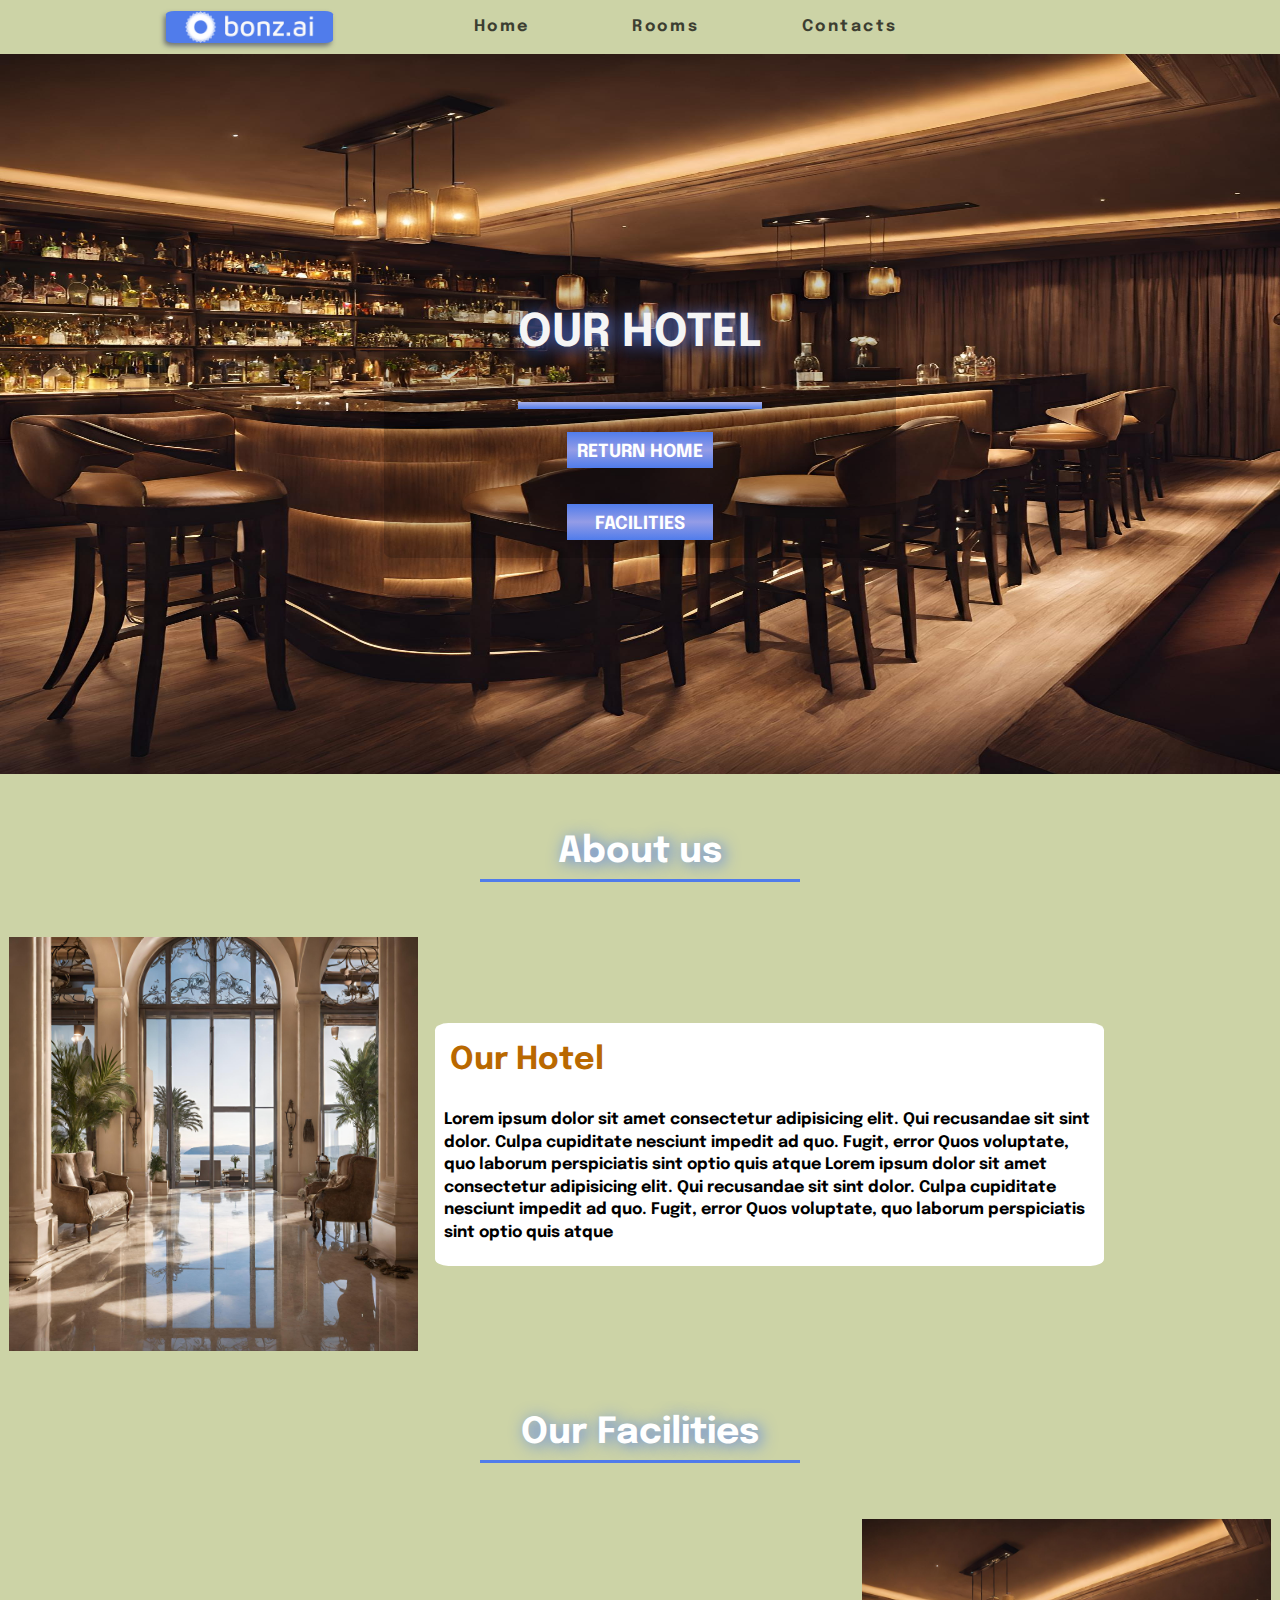
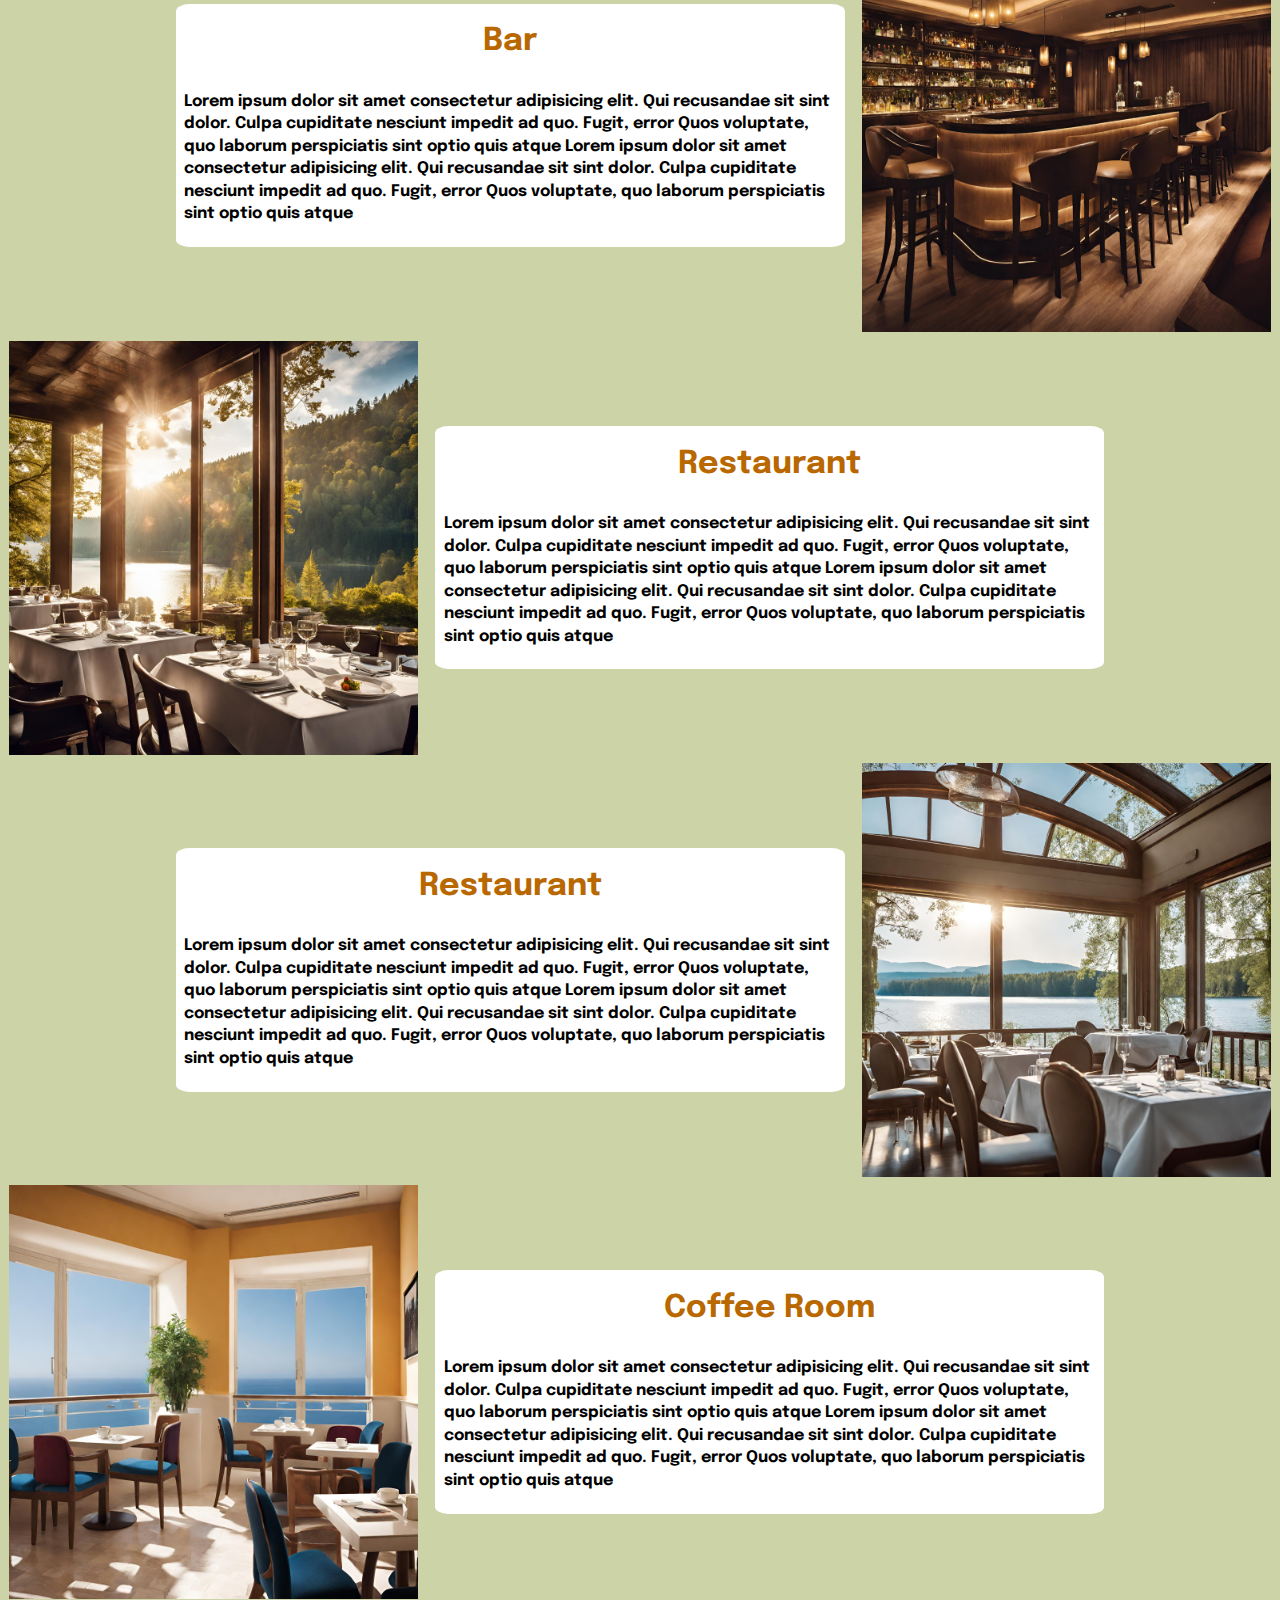
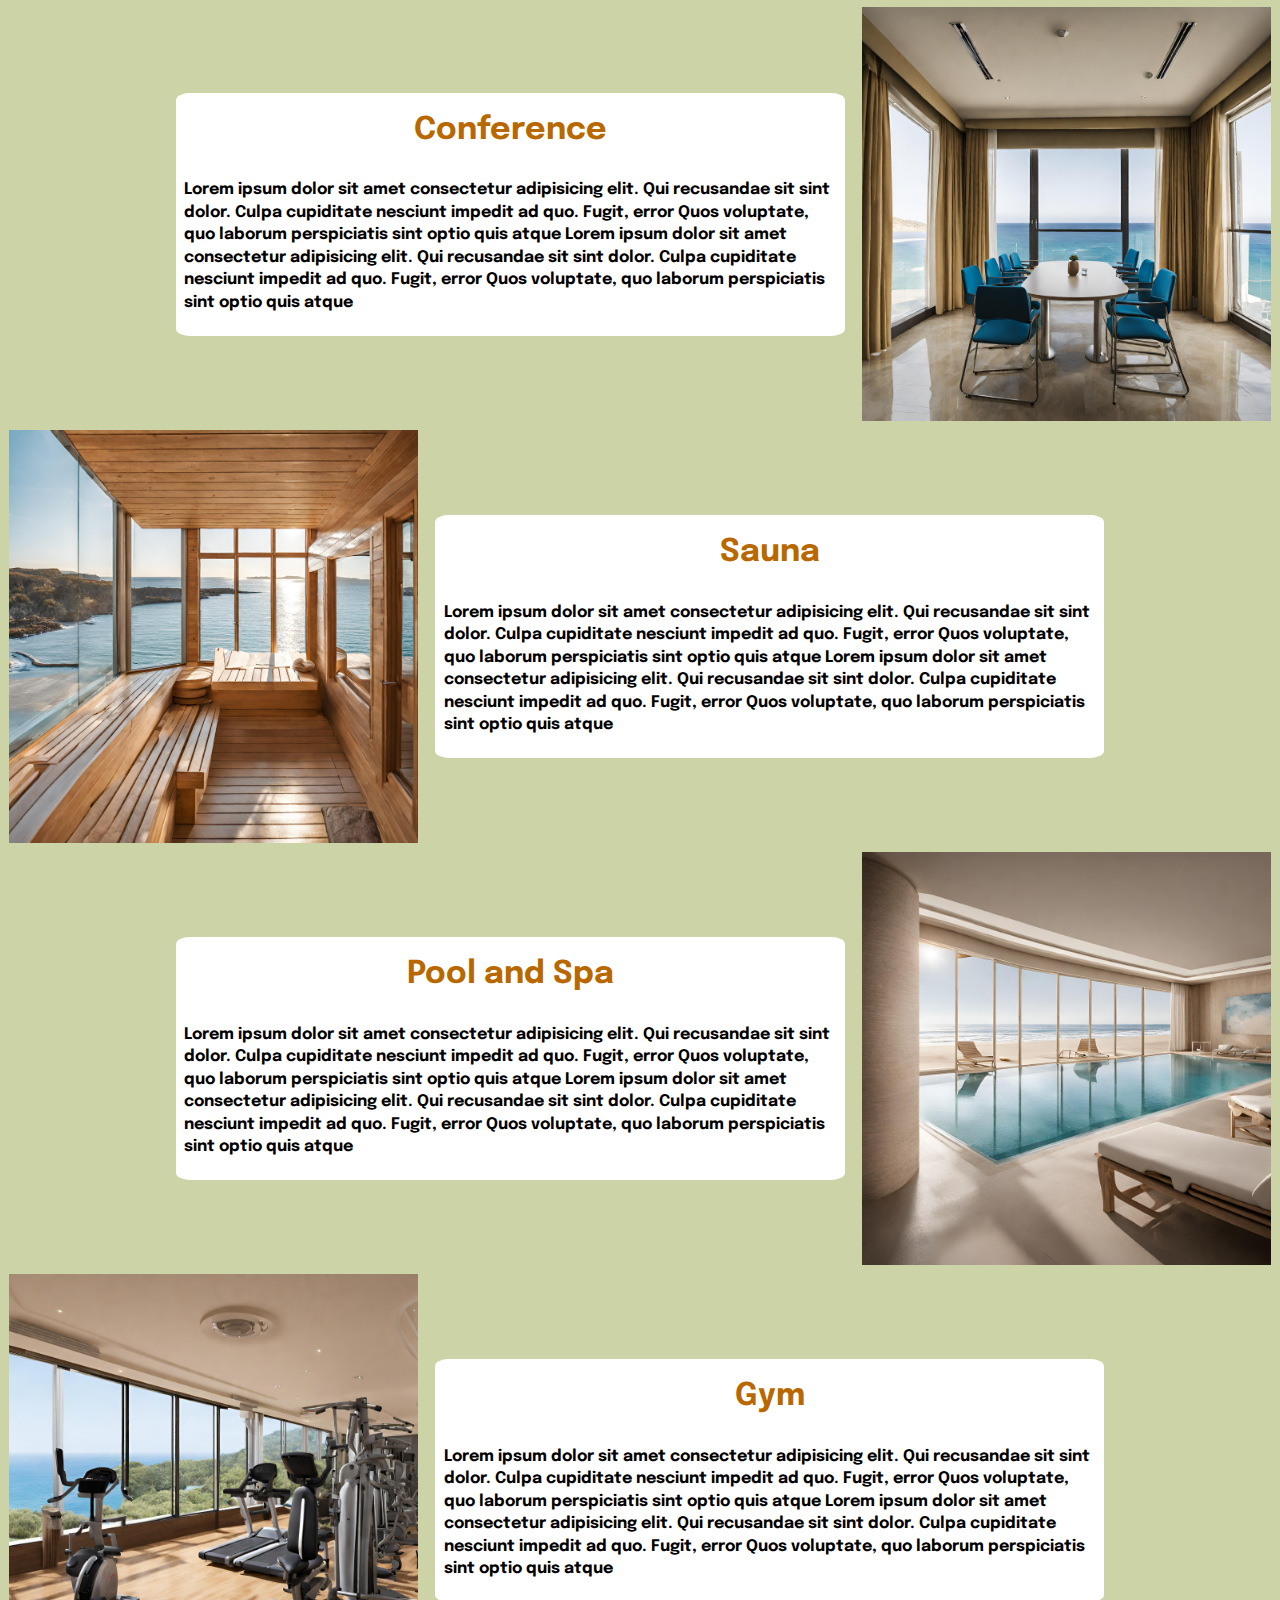
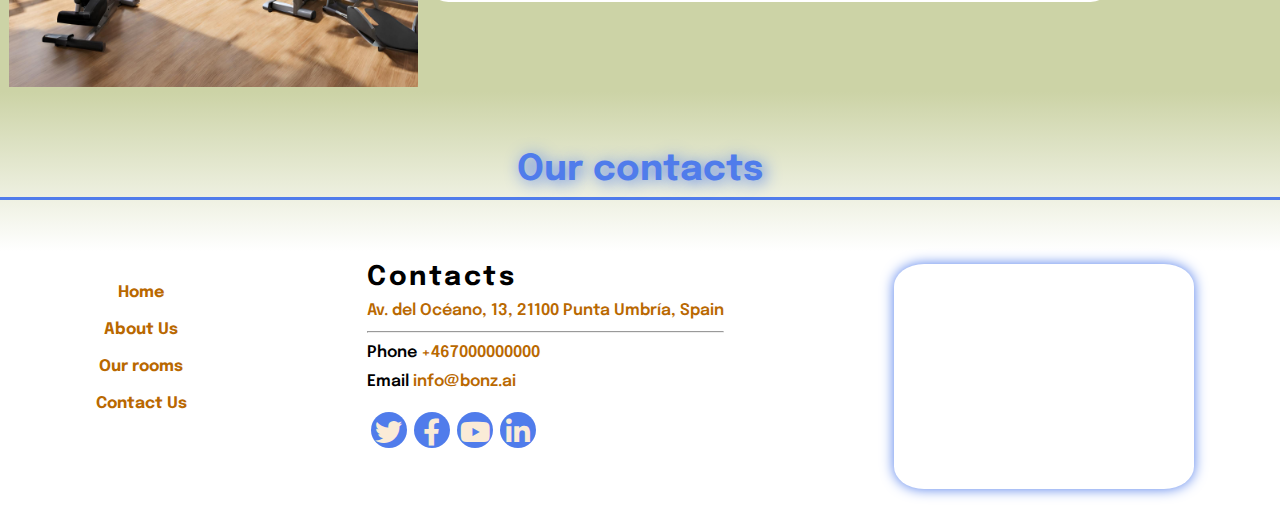
==== commit ca281e3f: "Added all room html, fixed links, left resposive adjustment" ====
--- a/about us.html
+++ b/about us.html
@@ -11,6 +11,9 @@
 </head>
 <body>
     <section class="wrapper">
+
+<!---------------------------------Header---------------------------------------------------->
+
         <header class="header">
             <div class="logo">
                 <img src="/bonzai-assets/assets/logo/bonz.ai-logo-white-landscape.png" alt="bonzai">
@@ -18,19 +21,24 @@
             <nav class="navbar">
                 <ul class="navbar__list">
                     <li class="navbar__item"><a href="index.html">Home</a></li>
-                    <li class="navbar__item"><a href="#our-rooms">Rooms</a></li>
+                    <li class="navbar__item"><a href="facilities.html#our-rooms">Rooms</a></li>
                     <li class="navbar__item"><a href="#contacts">Contacts</a></li>
                 </ul>
             </nav>  
         </header>
+
+<!---------------------------------Hero imager---------------------------------------------------->
+
         <section class="hero-image hero-image--page3">
             <section class="content">
                 <h1 class="content__title content__title--modifier">OUR HOTEL</h1>
                 <div class="content__line"></div>
                 <a href="index.html" class="btn btn--primary margin-change">RETURN HOME</a>
-            </section>
-        </section>
- <!---------------------------------About us----------------------------------------------------> 
+                <a href="facilities.html#our-facilities" class="btn btn--primary margin-change">FACILITIES</a>
+            </section>
+        </section>
+
+<!---------------------------------About us----------------------------------------------------> 
 
         <section class="row row--about-us">
             <h2 id="about-us" class="row-title row-title--mode">About us</h2>
@@ -69,12 +77,12 @@
                     </p>
             </section>
         </article>
-        <section class= "bar-image">
+        <section id="bar" class= "bar-image">
             <img src="/bonzai-assets/assets/photos/inside bar .jpg" alt="Bar" class="about-us-image">
         </section>
         
-        <section class= "restaurant1-image">
-            <img src="/bonzai-assets/assets/photos/restaurant with lake.jpg" alt="Restaurant 1" class="about-us-image">
+        <section id="restaurant1" class= "restaurant1-image">
+            <img  src="/bonzai-assets/assets/photos/restaurant with lake.jpg" alt="Restaurant 1" class="about-us-image">
         </section>
         <article class="about-us-content">
             <section class="about-us-content-card">
@@ -101,11 +109,11 @@
                     </p>
             </section>
         </article>
-        <section class= "restaurant2-image">
+        <section id="restaurant2" class= "restaurant2-image">
             <img src="/bonzai-assets/assets/photos/restaurant with lake view.jpg" alt="Restaurant 2" class="about-us-image">
         </section>
 
-        <section class= "coffee-room-image">
+        <section id="coffe-room" class= "coffee-room-image">
             <img src="/bonzai-assets/assets/photos/coffe room 2.jpg" alt="Coffee room" class="about-us-image">
         </section>
         <article class="about-us-content">
@@ -132,11 +140,11 @@
                     </p>
             </section>
         </article>
-        <section class= "meeting-room-image">
+        <section id="meeting" class= "meeting-room-image">
             <img src="/bonzai-assets/assets/photos/meeting-room.jpg" alt="Meeting-room" class="about-us-image">
         </section>
 
-        <section class= "sauna-image">
+        <section id="sauna" class= "sauna-image">
             <img src="/bonzai-assets/assets/photos/sauna with view 2.jpg" alt="Sauna" class="about-us-image">
         </section>
         <article class="about-us-content">
@@ -163,11 +171,11 @@
                     </p>
             </section>
         </article>
-        <section class= "pool-image">
+        <section id="pool" class= "pool-image">
             <img src="/bonzai-assets/assets/photos/inside pool1.jpg" alt="Pool" class="about-us-image">
         </section>
 
-        <section class= "gym-image">
+        <section id="gym" class= "gym-image">
             <img src="/bonzai-assets/assets/photos/gym.jpg" alt="Gym" class="about-us-image">
         </section>
         <article class="about-us-content">
@@ -184,19 +192,21 @@
         </article>
         
 
- <!---------------------------------Contacts---------------------------------------------------->
+<!---------------------------------Contacts title row---------------------------------------------------->
 
         <section class="row row--contacts-mode">
             <h2 id="contacts" class="row-title row-title--mode">Our contacts</h2>
         </section>
-        
+
+<!---------------------------------Footer - Contacts---------------------------------------------------->         
+
         <footer class="footer">
             <section class="contact contact--section">
                 <section>
                     <section class="hotel-links">
                         <a class="hotel-links__link" href="index.html">Home</a>
-                        <a class="hotel-links__link" href="">About Us</a>
-                        <a class="hotel-links__link" href="#our-rooms">Our rooms</a>
+                        <a class="hotel-links__link" href="about us.html">About Us</a>
+                        <a class="hotel-links__link" href="facilities.html#our-rooms">Our rooms</a>
                         <a class="hotel-links__link" href="#contacts">Contact Us</a>
                     </section>
                 </section>
--- a/css/styles.css
+++ b/css/styles.css
@@ -122,6 +122,26 @@
     background-image: url(/bonzai-assets/assets/photos/03-day.jpg)
 }
 
+.hero-image--page5 {
+    background-image: url(/bonzai-assets/assets/photos/06-night.jpg);
+}
+
+.hero-image--page6 {
+    background-image: url(/bonzai-assets/assets/photos/Suit\ room.jpg);
+}
+
+.hero-image--page7 {
+    background-image: url(/bonzai-assets/assets/photos/07-day.jpg);
+}
+
+.hero-image--page8 {
+    background-image: url(/bonzai-assets/assets/photos/Luxury\ room.jpg);
+}
+
+.hero-image--page9 {
+    background-image: url(/bonzai-assets/assets/photos/presidential\ room\ .jpg);
+}
+
 .content
 {
     width:40%;
@@ -239,11 +259,26 @@
 .btn--secondary:hover {
     box-shadow: 0px 5px 6px 3px rgba(50,56,89,0.61);
     font-size: 2.2vh;
-    transform: scale(1.05)translateY(-5%);
-    
-    
-}
-
+    transform: scale(1.05)translateY(-5%); 
+    
+}
+
+.btn--secondary--room-page {
+    width: 50%;
+    height: 100%;
+    padding: 2%;
+    margin: auto;
+    border-radius: 5% /50%;
+    font-size: larger;
+
+}
+.book-now-position-room {
+    grid-column: span 3;
+    padding: 8% 0 0;
+    grid-column: span 3;
+    background: var(--bg--color);
+
+}
 .arrival__text,.departure__text {
 
     font-weight: bold;
@@ -590,7 +625,7 @@
     color: var(--text-brown-color);
   }
 
-/*----------------  Room page with descriptions-------------------*/ 
+/*----------------Room page with descriptions-------------------*/ 
 
 .room-description {
     padding: 5% 5%;
@@ -767,6 +802,11 @@
     transition: opacity 1s;
 }
 
+.facilities__link {
+    text-decoration: none;
+    color: white;
+}
+
 .facilities__item:hover .facilities__details {
     opacity: 1; 
 }
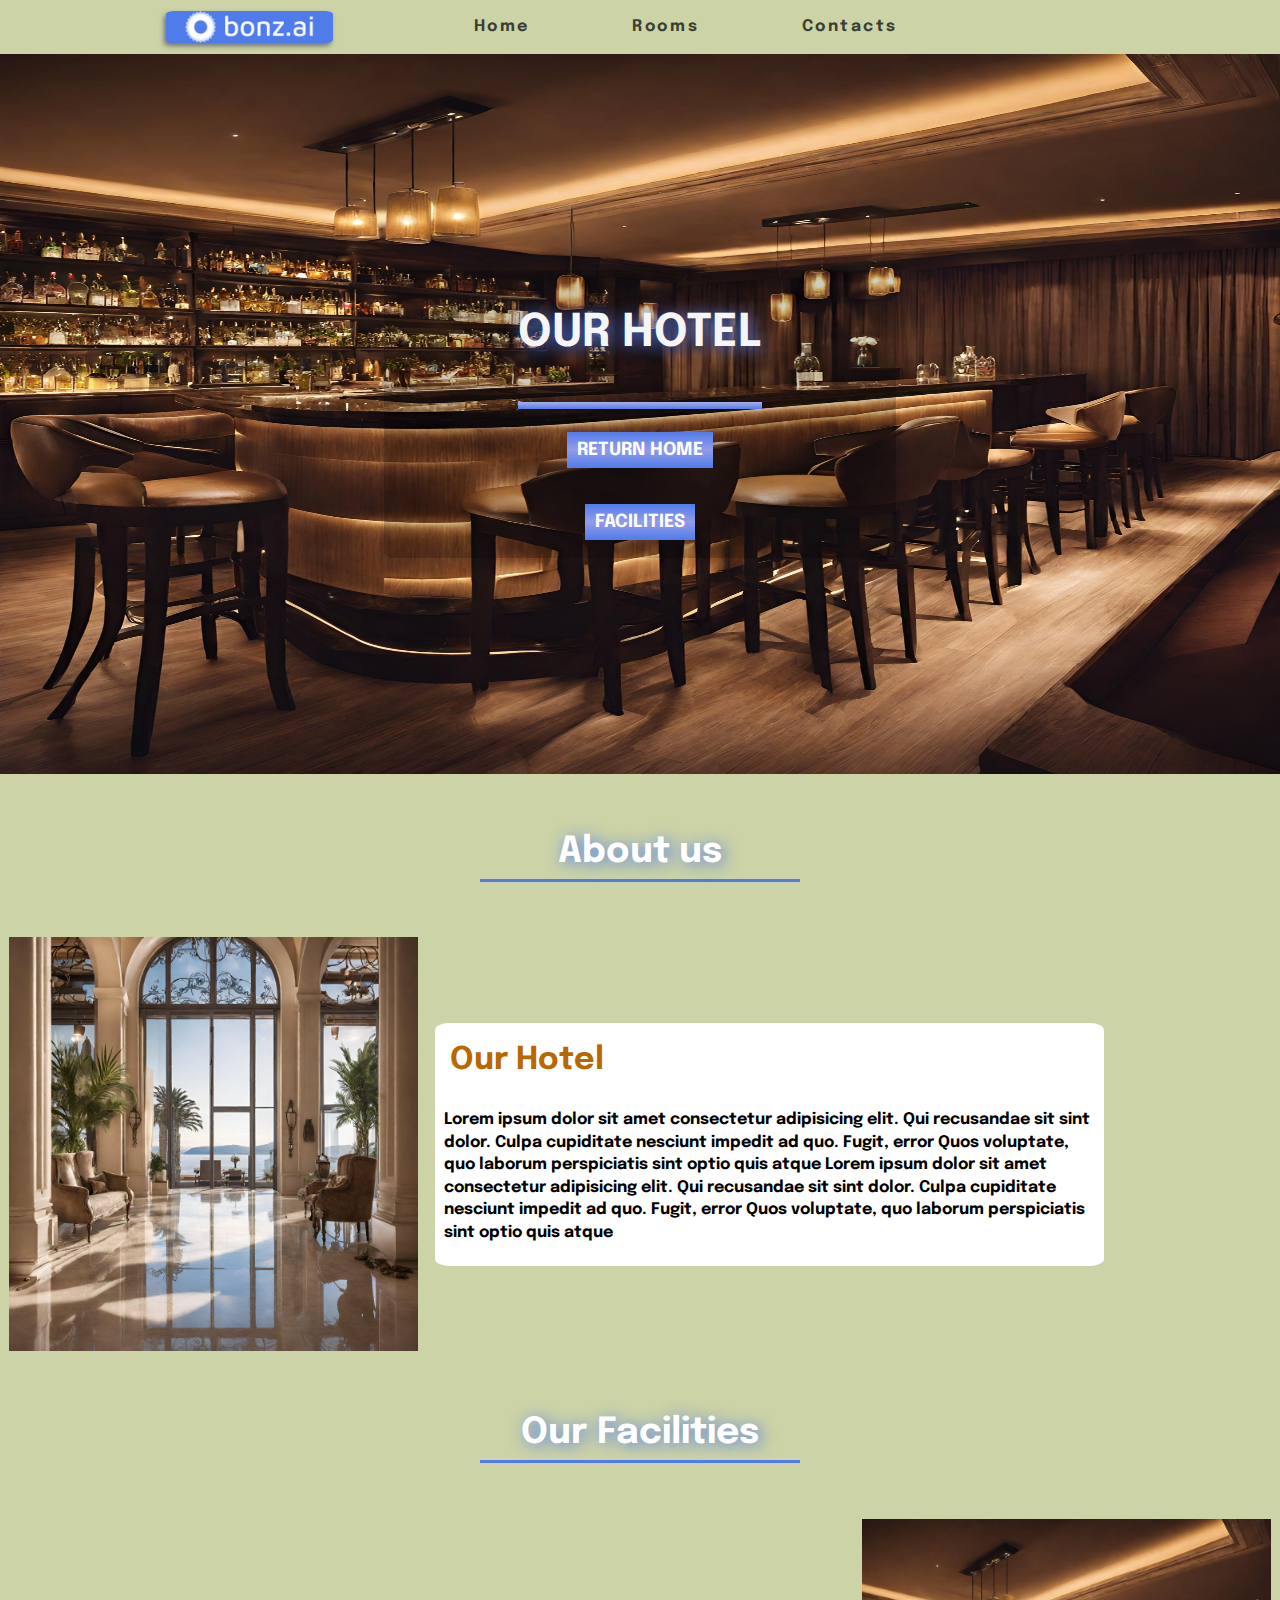
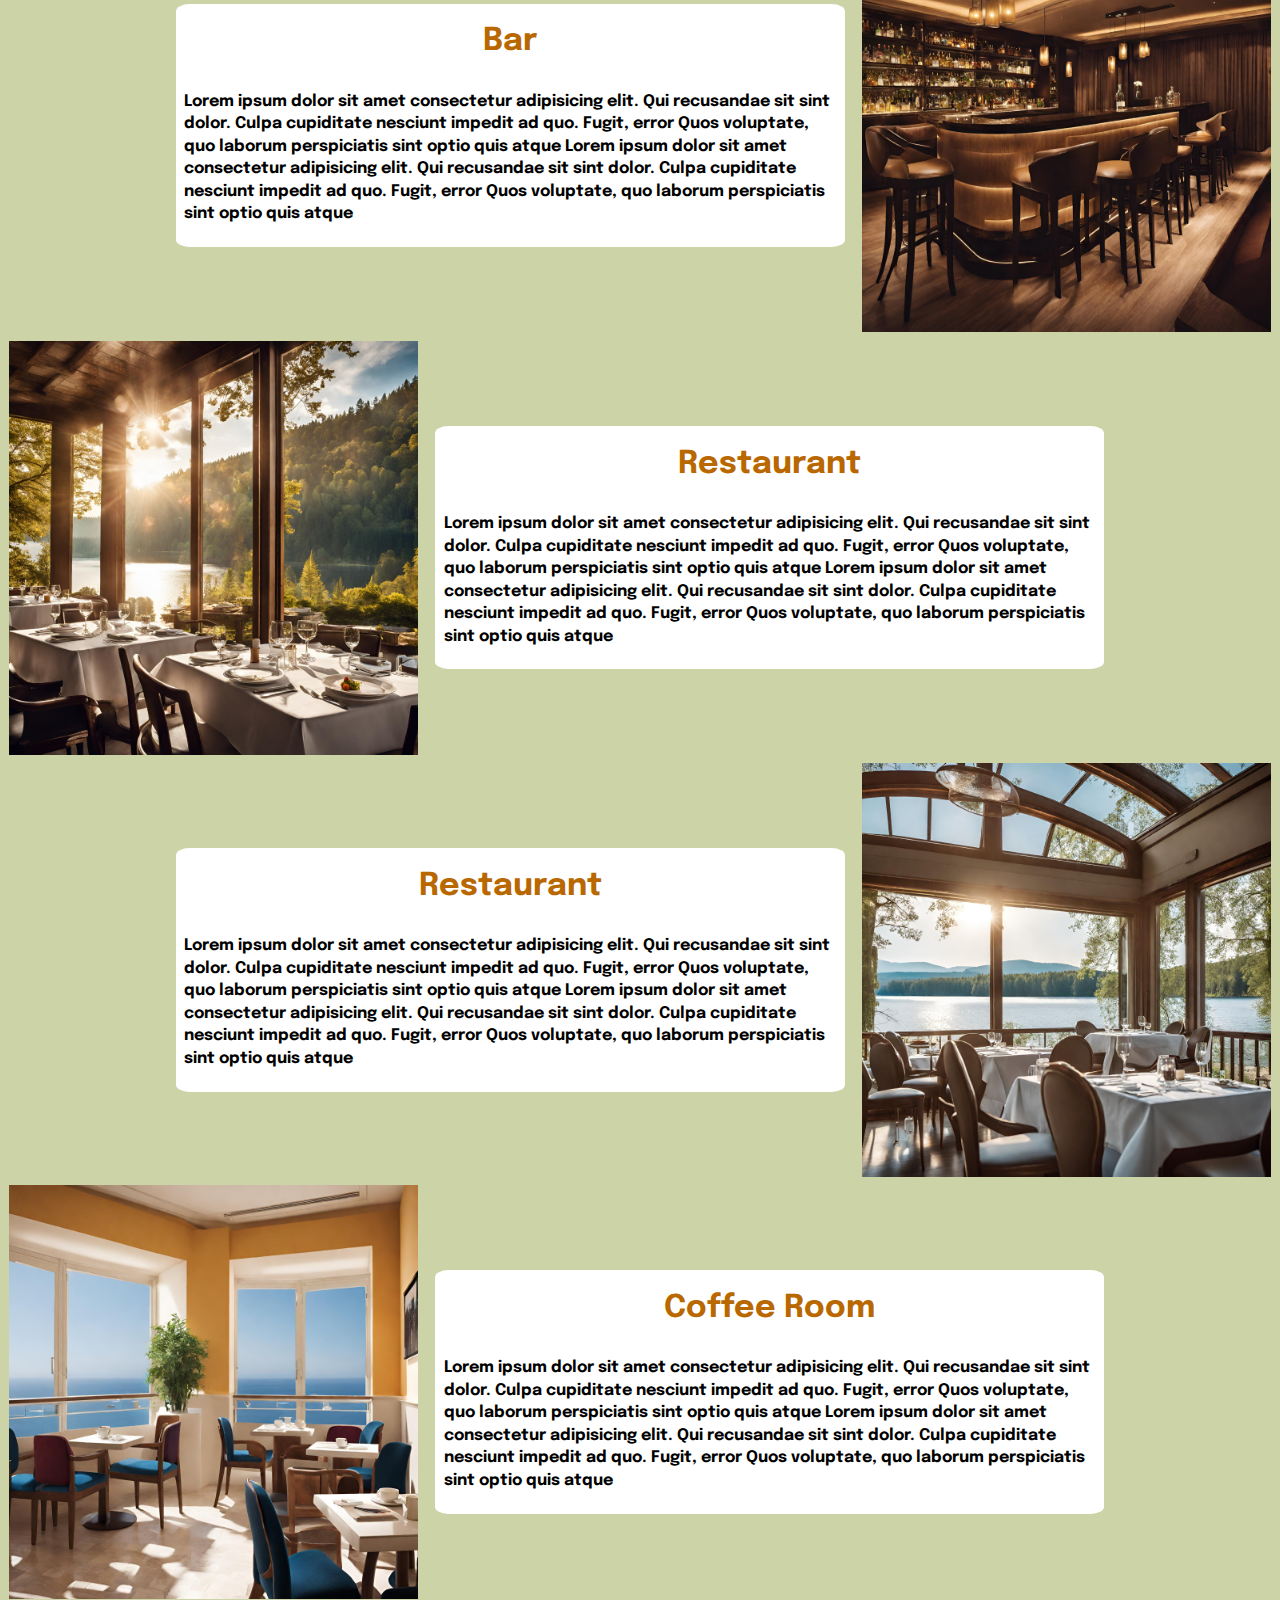
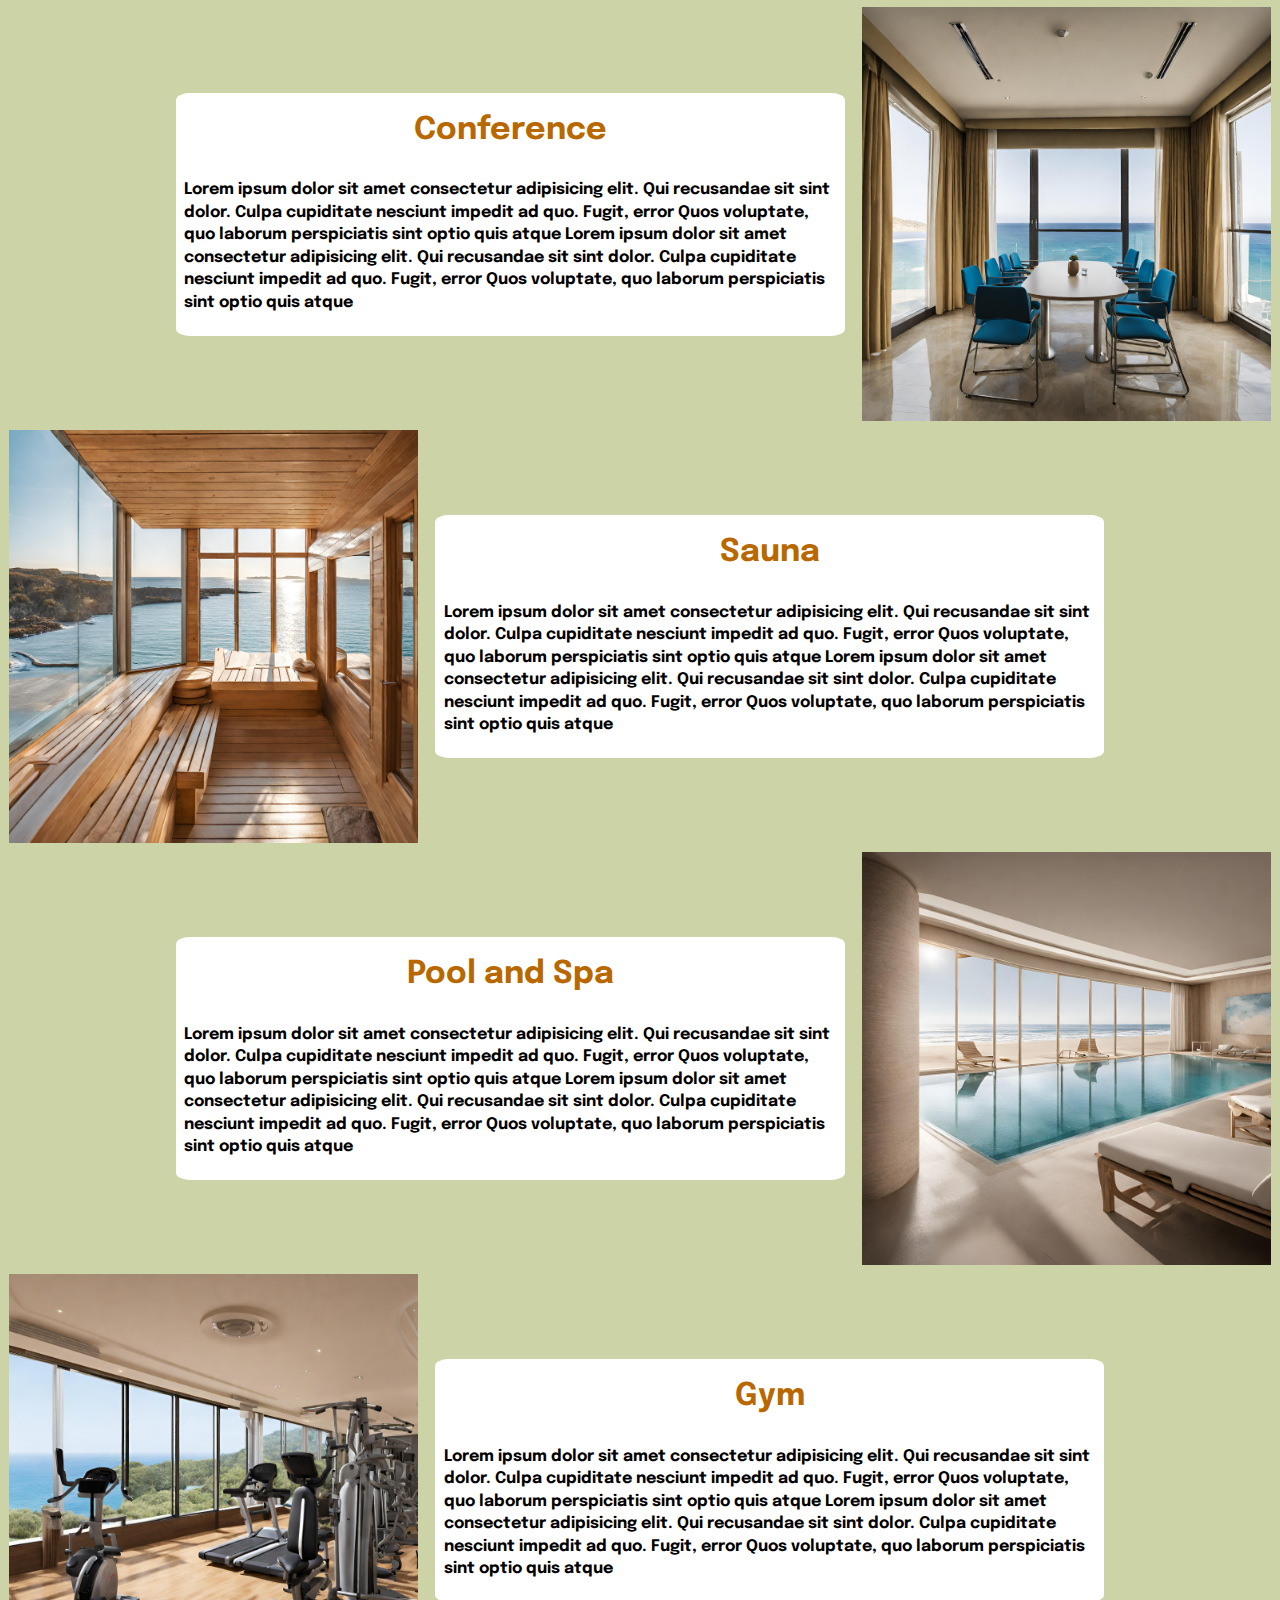
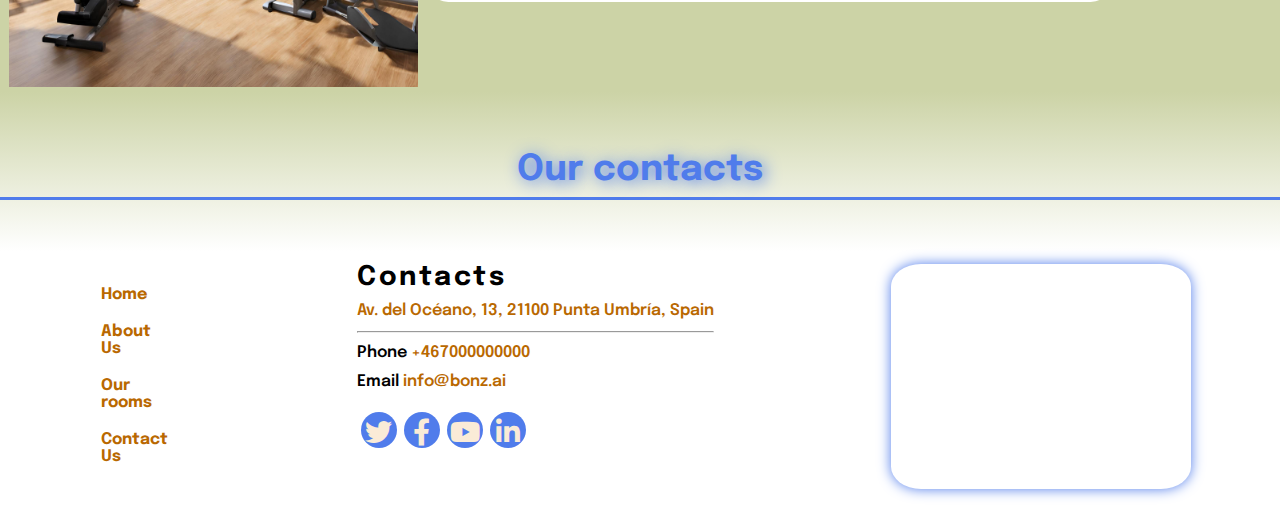
==== commit d74bfce8: "Project finished" ====
--- a/about us.html
+++ b/about us.html
@@ -33,8 +33,8 @@
             <section class="content">
                 <h1 class="content__title content__title--modifier">OUR HOTEL</h1>
                 <div class="content__line"></div>
-                <a href="index.html" class="btn btn--primary margin-change">RETURN HOME</a>
-                <a href="facilities.html#our-facilities" class="btn btn--primary margin-change">FACILITIES</a>
+                <a href="index.html" class="btn btn--primary btn--margin-change">RETURN HOME</a>
+                <a href="facilities.html#our-facilities" class="btn btn--primary btn--margin-change">FACILITIES</a>
             </section>
         </section>
 
--- a/css/styles.css
+++ b/css/styles.css
@@ -1,10 +1,8 @@
 @import url("https://fonts.googleapis.com/css2?family=Roboto+Slab&display=swap");
-@import url('vanilla.css');
 @import url('https://fonts.googleapis.com/css2?family=Epilogue:ital,wght@0,200;0,600;0,700;0,800;0,900;1,200;1,800&display=swap');
 
 :root
 {
-    --bg-div-color: #B2008A;
     --bg--color: #ccd3a6;
     --elements-blue-color: #507ceb;
     --text-brown-color: #b96800;
@@ -208,7 +206,9 @@
     transform: scale(1.1);
 }
 
-.margin-change {
+.btn--margin-change {
+    padding: 0 2% 0;
+    width: fit-content;
     margin: 2vh 2vw 2vh;
 }
 
@@ -813,12 +813,11 @@
 
 
 /*--------------------------Footer-Contacts--------------------*/
+
 .footer {
     grid-column: span 3;
- 
-    /* background: linear-gradient(to top, #ccd3a6cc, #ccd3a600, #ffffff);*/
-
-}
+}
+
 .contact {
     display: flex;
     flex-direction: row;
@@ -829,6 +828,7 @@
     padding: 1%;
     gap: 2%;
 }
+
 .contact__map-iframe {
     border: 0;
     border-radius: 10%;
@@ -837,6 +837,7 @@
     box-shadow: 0 0 0.8rem var(--elements-blue-color);
     transition: 1s;
 }
+
 .contact__map-iframe:hover {
     transform: scale(1.05);
 }
@@ -847,6 +848,7 @@
     gap: 5%;
     font-weight: 600;
 }
+
 .contact__title {
     font-size: 3vh;
     letter-spacing: 0.2vw;
@@ -856,6 +858,7 @@
 .contact__address {
     color: var(--text-brown-color);
 }
+
 .contact__link {
     color: var(--text-brown-color);
     text-decoration: none;
@@ -888,8 +891,7 @@
 .hotel-links {
     display: flex;
     flex-direction: column; 
-    align-items: center;
-    padding: 10px;
+    padding: 13%;
 }
 
 .hotel-links__link {
@@ -904,18 +906,44 @@
     color: var(--elements-blue-color);
 }
 
-/*@keyframes fadein {
-    0% {
-        opacity: 0;
-        transform: scale(0.8)
-    }
-    100% {
-        opacity: 1;
-        transform: scale(1.2);
-    }
-}*/
+/*-----------------------------   @media   ---------------------------------------*/
+
+/*------------------------- @media 360px <= width < 600px -----------------------*/ 
+
 @media screen and (360px <= width < 600px) {
 
+    .wrapper {
+        grid-template-columns: 1fr;
+    }
+
+    .header,
+    .hero-image, 
+    .row--about-us,
+    .about-us-content,
+    .row--facilities-mode,
+    .row--contacts-mode,
+    .row--rooms-mode2,
+    .footer,
+    .search-bar,
+    .facilities,
+    .entrance-image,
+    .bar-image,
+    .restaurant1-image,
+    .restaurant2-image,
+    .coffee-room-image, 
+    .meeting-room-image, 
+    .sauna-image,
+    .gym-image,
+    .pool-image, 
+    .room-image,
+    .book-now-position-room,
+    .room-description {
+        grid-column: 1;
+    }
+
+    .heading {
+        font-size: 2vh;
+    }
     .header {
         min-width: fit-content;
         flex-direction: column;
@@ -932,11 +960,6 @@
         margin:0;
         padding-left: 0;
     }
-    .hero-image {
-            
-            width: 100%;
-            height: 100%;
-    }
     .heading {
         font-size: 2vh;
     }
@@ -947,10 +970,15 @@
     .content__title {
         font-size: 4vh;
         text-align: center;
-        padding: 0 1vh;
-    }
+        padding: 1% 1%;
+    }
+    .content__title2 {
+        padding: 1% 0 0;
+    }
+
     .btn--primary {
         text-align: center;
+        margin: 2%;
     }
     .search-bar {
         flex-direction: column;
@@ -966,15 +994,19 @@
         text-align: center;
         width: fit-content;
         height: auto;
-        padding: 1vw;
-    }
+        margin: 4% auto 1%;
+        padding: 3%;
+    }
+
     .row-title {
         min-width: fit-content;
     }
+    
     .services {
         flex-direction: column;
         padding: 2vh 0;
     }
+
     .services section {
         flex-direction: row;
         flex-wrap: wrap;
@@ -1023,87 +1055,268 @@
         padding: 0 0 1vh;
         font-size: 3vh;
     }
-}
+
+    .contact--section {
+        flex-direction: column;
+    }
+    .hotel-links {
+        align-items: center;
+        justify-content: space-evenly;
+        flex-direction: row;
+        padding: 5% 0 5%;
+        border: 1vh solid var(--elements-blue-color);
+        flex-direction: column;
+    }
+
+    .hotel-links__link {
+        font-size: larger;
+        margin: 2%;
+        text-align: center;
+    }
+
+    .contact__info {
+        padding: 3% 1% 1%;
+        line-height: 3vh;
+        gap: 0;
+    }
+
+    .room-cards-container {
+        grid-column:  span 1;
+        flex-direction: column;
+        align-items: center;
+    }
+
+    .room-card {
+        width: 100%;
+    }
+
+    .room-card__book-now {
+        transform: translateX(88%); 
+    }
+
+    .facilities {
+        flex-direction: column;
+        flex-wrap: nowrap;
+    }
+
+    .about-us-content {
+        align-items: center;
+    }
+
+    .room-description {
+        flex-direction: column;
+    }
+
+    .room-description__details,
+    .room-description__info {
+        flex: unset;
+        width: 100%;
+        
+    }
+    .room-description__details {
+        margin: 3% 0 3%;
+    }
+    
+}
+
+/*------------------------- @media 600px <= width < 768px -----------------------*/ 
 
 @media screen and (600px <= width < 768px) {
  
+    .wrapper {
+        grid-template-columns: 1fr;
+    }
+
+    .header,
+    .hero-image, 
+    .row--about-us,
+    .about-us-content,
+    .row--facilities-mode,
+    .footer,
+    .entrance-image,
+    .bar-image,
+    .restaurant1-image,
+    .restaurant2-image,
+    .coffee-room-image, 
+    .meeting-room-image, 
+    .sauna-image,
+    .gym-image,
+    .pool-image, 
+    .room-image
+    .book-now-position-room,
+    .room-description,
+    .book-now-position-room,
+    .row--contacts-mode {
+        grid-column: 1;
+    }
+
     .hero-image {
-            
-            width: 100%;
-            height: 100%;
-    }
+        width: 100%;
+        height: 100%;
+    }
+
     .heading {
         font-size: 2vh;
     }
+
     .content {
         width: fit-content;
         height: fit-content;
     }
+
     .content__title {
         text-align: center;
-        padding: 0 1vh;
-    }
+        padding: 2% 0% 2%;
+        
+    }
+
+    .content__line {
+        margin: 1% 0 2%;
+    }
+
     .btn--primary {
         text-align: center;
     }
+
     .btn--secondary {
         text-align: center;
         width: auto;
         height: auto;
         padding: 1vw;
     }
+    .btn--secondary--room-page {
+        width: 50%;
+        height: 100%;
+    }
+
+    .search-bar--column {
+        align-items: flex-start;
+    }
+
     .row-title {
         min-width: fit-content;
     }
+
     .services {
         flex-direction: column;
         padding: 2vh 0;
     }
+
     .services section {
         flex-direction: row;
         flex-wrap: wrap;
         align-items: center;
         padding: 0 1vw 1vh;
     }
+
     .services__logo-link {
-        max-height: 5vh;
+        
         min-width: fit-content;
-        margin: 0 3vw;
-    }
+        margin: 2% 3%;
+    }
+
     .services__logo-link:hover {
         transform: scale(1.1);
     }
+
     .services__description {
-        padding: 2vh 0;
+        padding: 0 2% 0 13%;
         text-align: left;
-    }
+    } 
+
     .room {
         flex-direction: column;
     }
+
     .room__figure {
         padding: 2.6%;
         margin: 0 10%;
     }
+
     .room__figure:hover,
-    .room__figure:nth-of-type(2):hover
-    {
+    .room__figure:nth-of-type(2):hover {
         transform: scale(1.07);
     }
-    .room__figure:nth-of-type(3):hover
-     {
+
+    .room__figure:nth-of-type(3):hover {
         transform: scale(1.07) translateY(-2%);
         overflow: hidden;
     }
+
     .room__price {
         padding: 3%;
         font-size: 3vw;
     }
+
     .rooms__heading-title {
         margin: 0 auto;
         padding: 0 0 1vh;
         font-size: 3vh;
     }
-}
+
+    .hotel-links {
+        padding: 3%;
+        width: max-content;
+    }
+
+    .contact__map {
+        display: flex;
+        justify-content: flex-start;
+        align-items: flex-start;
+        max-width: 20%;
+    }
+
+    .contact__map-iframe {
+        max-height: 50%;
+    }
+
+    .room-cards-container {
+        grid-column:  span 1;
+        flex-direction: column;
+        align-items: center;
+    }
+
+    .room-card {
+        width: 100%;
+    }
+    .room-card__book-now {
+        transform: translateX(100%); 
+    }
+
+    .about-us-content {
+        flex-direction: row;
+        justify-content: center;
+        padding: 2% 1%;
+    }
+
+    .row--services-mode,
+    .row--rooms-mode, 
+    .row--contacts-mode, 
+    .row--facilities-mode {
+        padding: 5% 0 5%;
+    }
+
+    .row--about-us {
+        padding: 10% 0 5%;
+    }
+
+    .room-description {
+        flex-direction: column;
+    }
+
+    .room-description__details,
+    .room-description__info {
+        flex: unset;
+        width: 100%;
+        
+    }
+    .room-description__details {
+        margin: 3% 0 3%;
+    }
+}
+
+/*------------------------- 768px <= width < 1024px -----------------------*/ 
+
 @media screen and (768px <= width < 1024px) {
 
 
@@ -1114,6 +1327,12 @@
         width: auto;
         padding: 1vw;
     }
+
+    .btn--secondary--room-page {
+        width: 50%;
+        padding: 3%;
+    }
+
     .services {
         flex-direction: column;
     }
@@ -1125,14 +1344,53 @@
     .services__logo-link {
         
         min-width: fit-content;
-        margin: 0 3vw;
-    }
-}    
+        margin: 2% 3%;
+    }
+    .services__description {
+        padding: 0 2% 0 13%;
+        text-align: left;
+    }
+    
+    .about-us-content {
+        padding: 2% 2%;
+    }
+
+    .entrance-image, 
+    .bar-image, 
+    .restaurant1-image, 
+    .restaurant2-image, 
+    .coffee-room-image,
+    .meeting-room-image, 
+    .sauna-image, 
+    .gym-image, 
+    .pool-image, 
+    .room-image {
+
+        padding: 5% 2% 4%;
+    }
+
+    .about-us-content-card {
+        padding: 1% 2%;
+    }
+    .room-card__book-now  {
+        transform: translateX(30%);
+    }
+    .hotel-links {
+        padding: 3%;
+        width: max-content;
+    }
+
+}
+/*------------------------- 1024px <= width <= 1200px -----------------------*/ 
+
 @media screen and  (1024px <= width <= 1200px) {
     
 
 
 }
+
+/*---------------------------- 1200px < width ----------------------------------*/ 
+
 @media screen and  (1200px < width ) {
     
     .services__logo-link {
